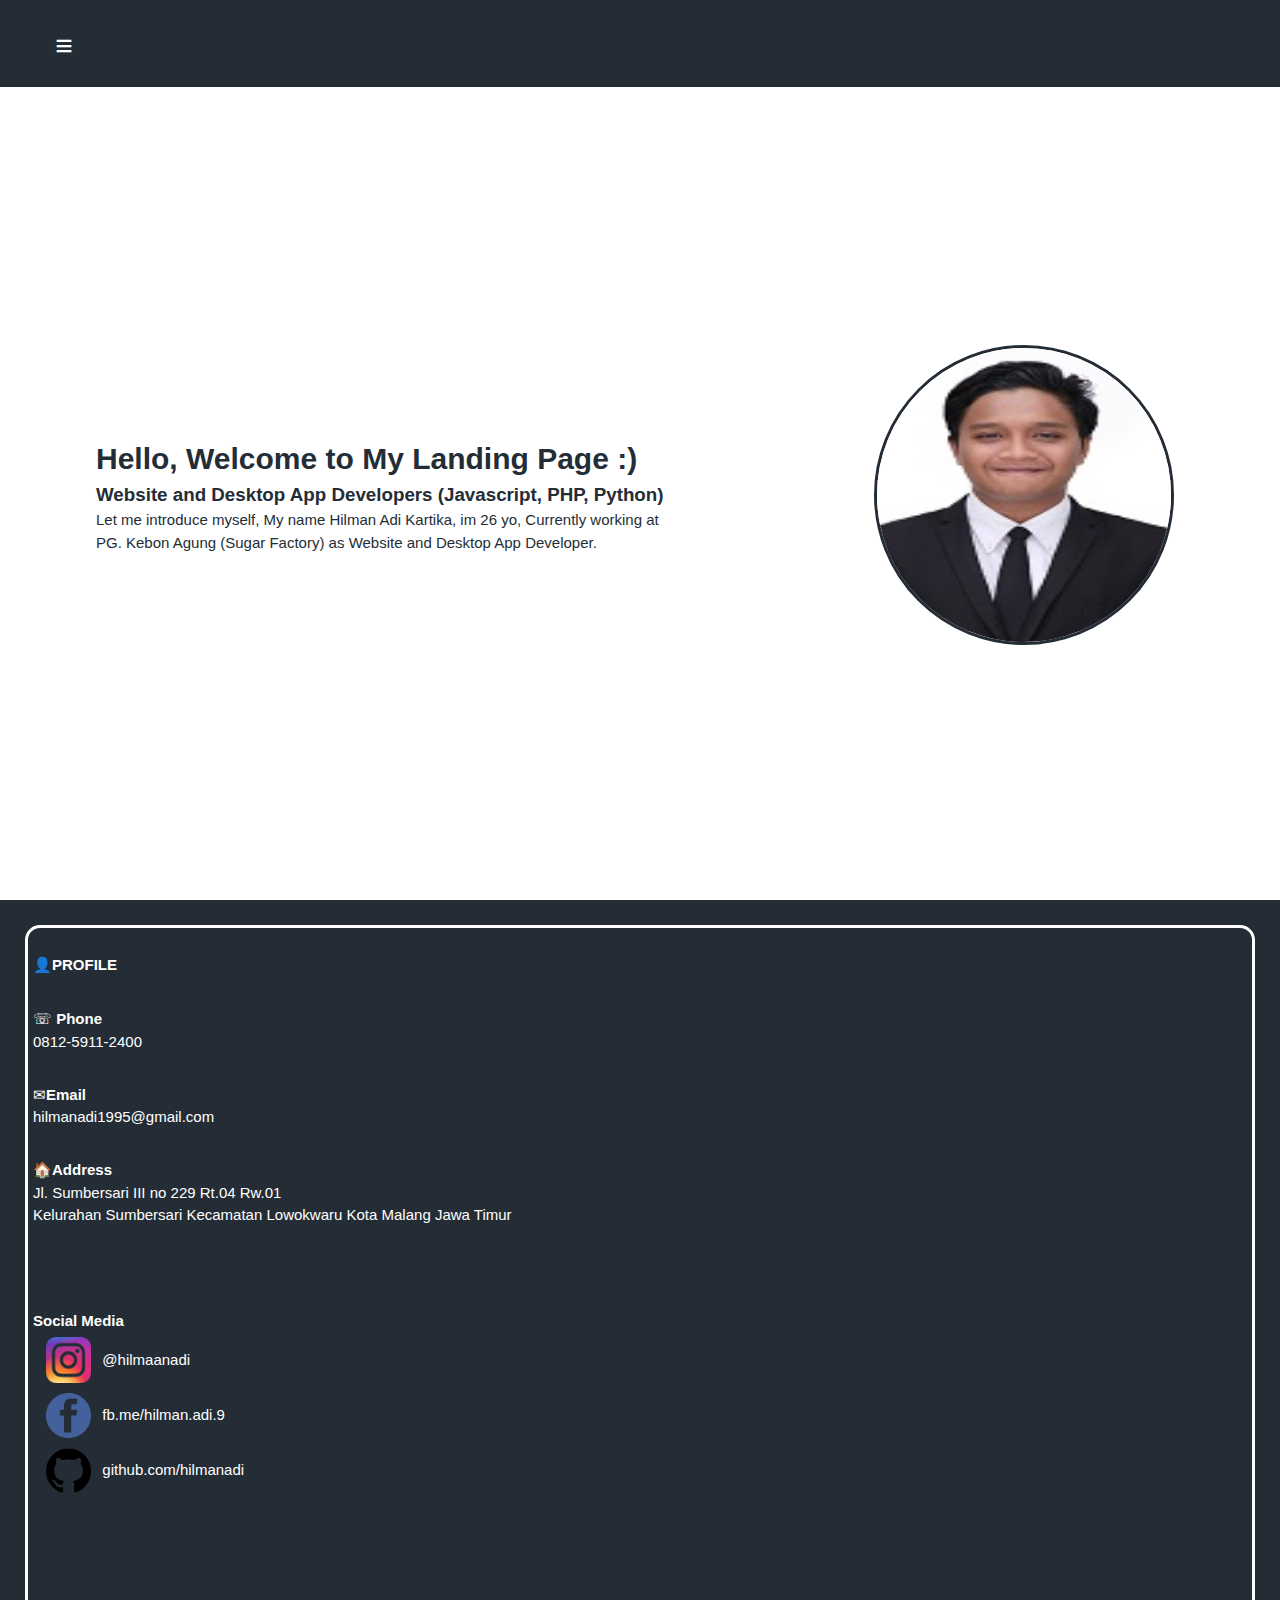
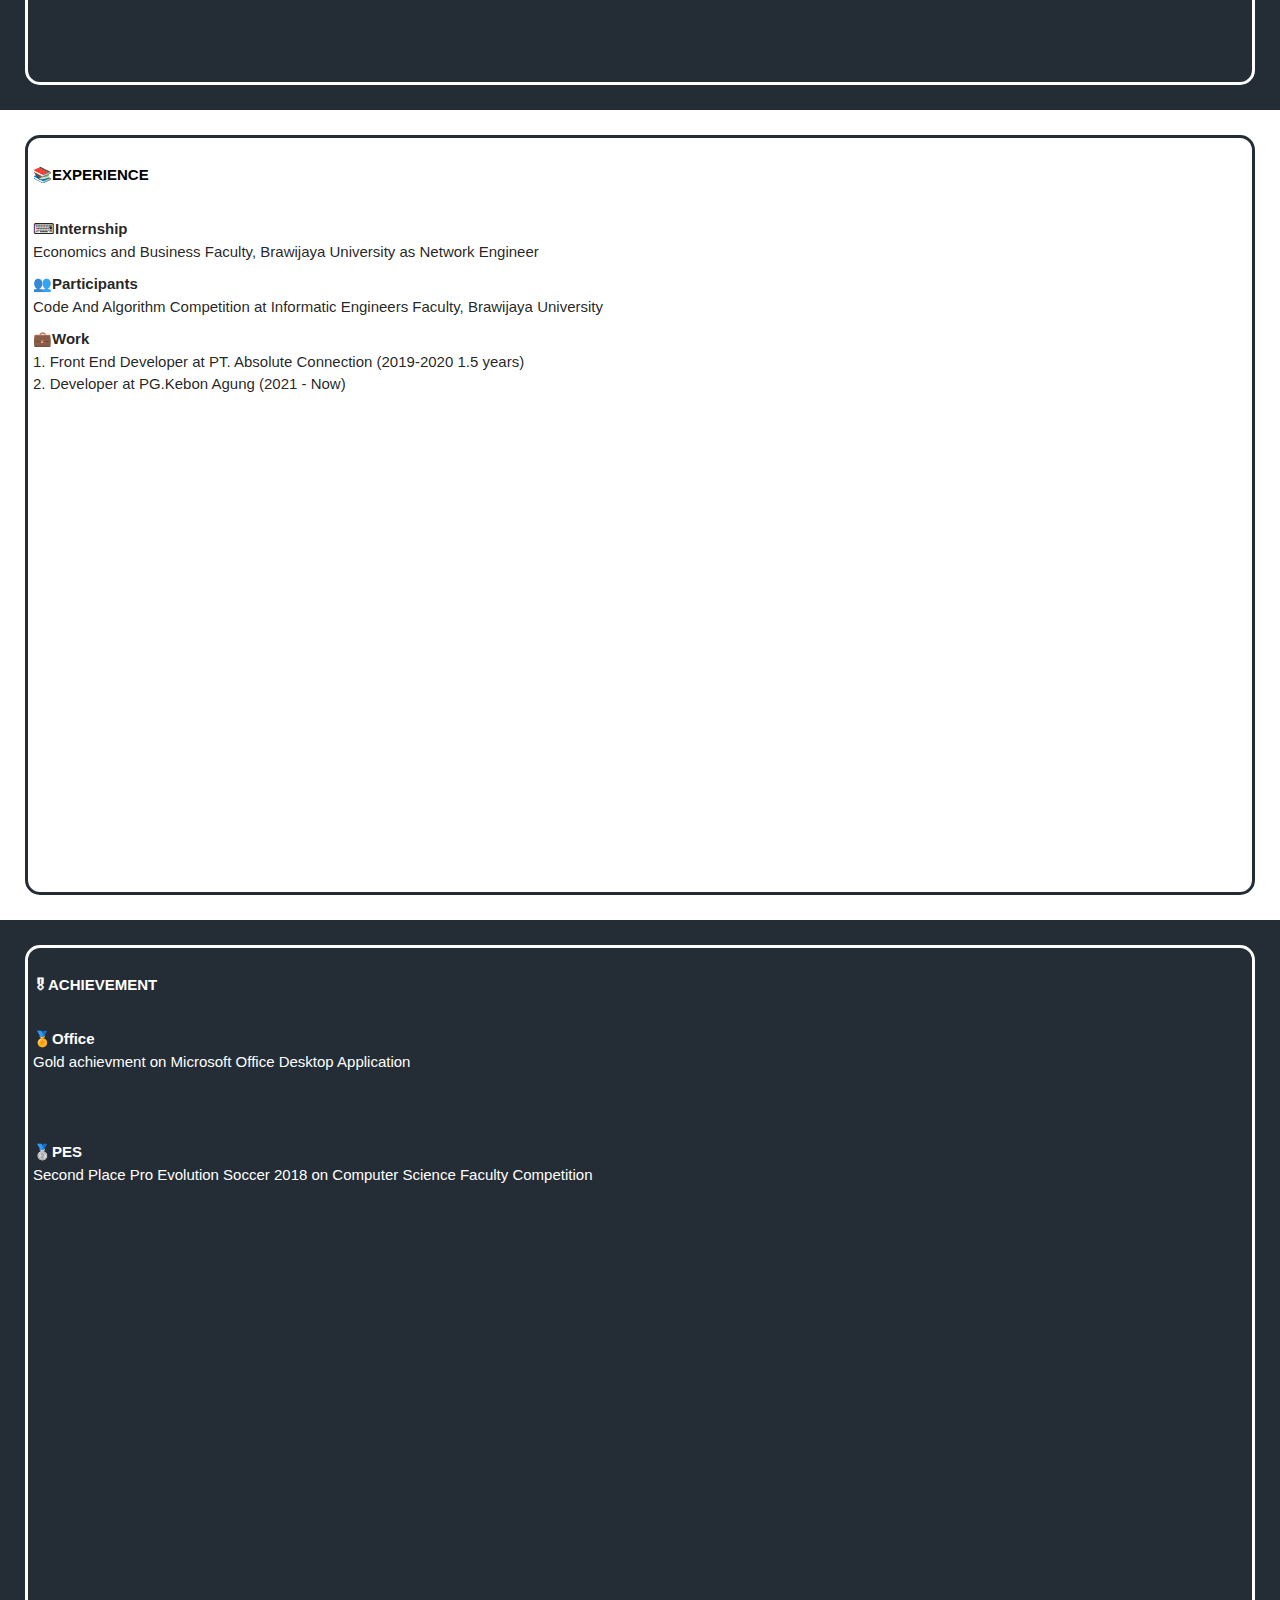
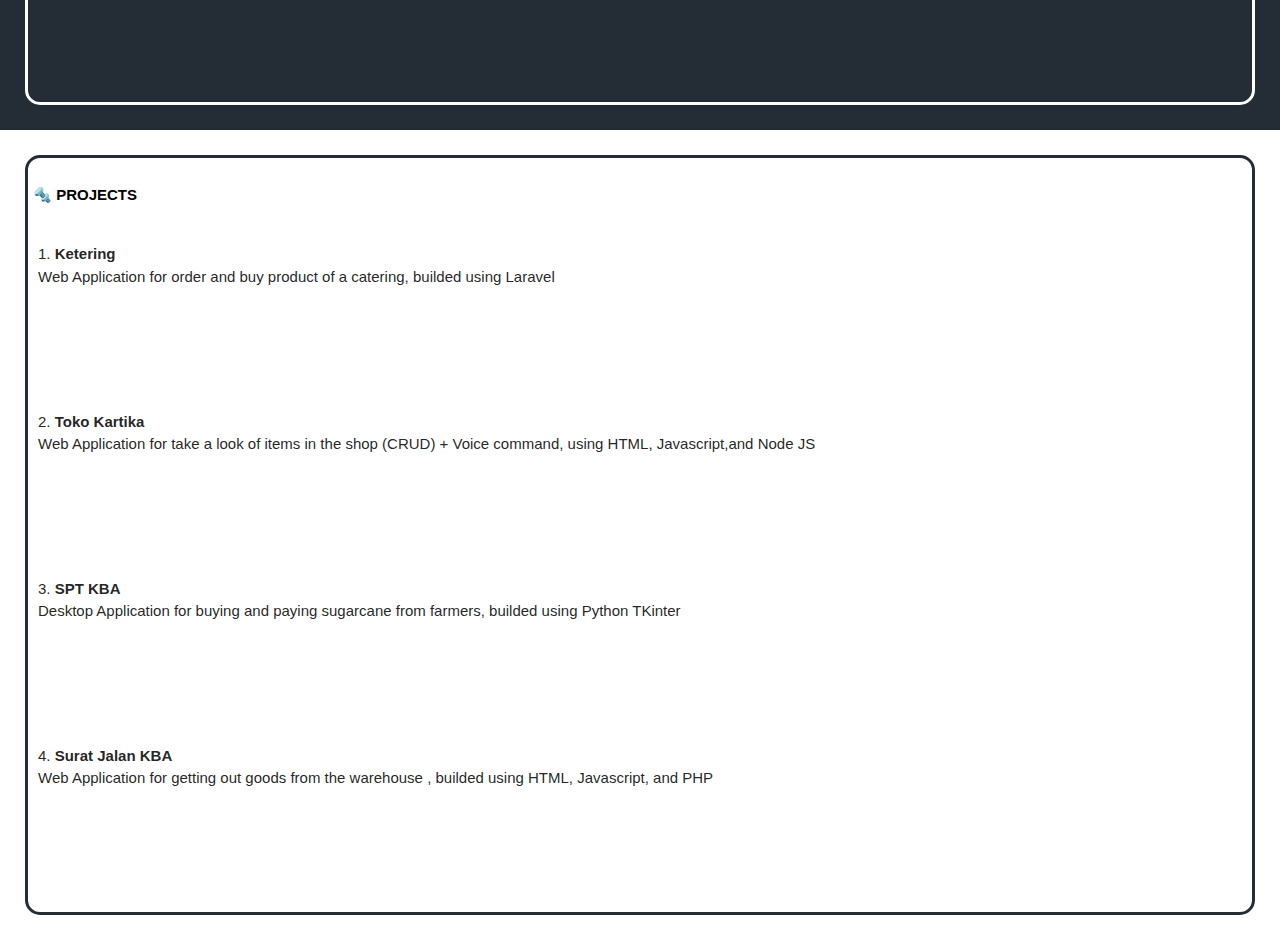
==== index.html @ 0cda44e4 "testing click" ====
<!DOCTYPE html>
<html>
<head>
    <meta name="viewport" content="width=device-width, initial-scale=1">
    <script src="https://cdnjs.cloudflare.com/ajax/libs/jquery/3.6.0/jquery.min.js" integrity="sha512-894YE6QWD5I59HgZOGReFYm4dnWc1Qt5NtvYSaNcOP+u1T9qYdvdihz0PPSiiqn/+/3e7Jo4EaG7TubfWGUrMQ==" crossorigin="anonymous"></script>
    <link rel="stylesheet" href="https://cdnjs.cloudflare.com/ajax/libs/materialize/1.0.0/css/materialize.min.css">
    <script src="https://cdnjs.cloudflare.com/ajax/libs/materialize/1.0.0/js/materialize.min.js"></script>
	<title>LANDING PAGE</title>
</head>
<style type="text/css">
	*{
		margin: 0;
		padding: 0;
		box-sizing: border-box;
	}
</style>
<script type="text/javascript">
	var check = () =>{
	  $('.sidenav').sidenav('open');
	}

	var back = () =>{
		$('.sidenav').sidenav('close');
	}

	var profile = () => {
		window.location.href = '#profile';
	}

	var exp = () => {
		window.location.href = '#experience';
	}

	var ach = () => {
		window.location.href = '#achievement';
	}

	var pro = () => {
		window.location.href = '#projects';
	}

  $(document).ready(function(){
	$('.sidenav').sidenav({
		draggable:true
	});

	$('#burgerbutton').click(function(){
		check();
	});
	window.location.href('#welcome');
  });
</script>
<body>
	<div style="width: 100%;height: 100%;position: absolute;">
		<div style="width: 10%;height: 10%;position: absolute;color: white;display: flex;align-items: center;justify-content: center;font-size: 200%;" id="burgerbutton">
			&equiv;
		</div>
		<div style="width: 100%;height: 10%;border-bottom:solid white;color: #c3073f;display: flex;align-items: center;justify-content: center;font-size: 200%;color: white;background: #242d36;">
			
		</div>

		<div style="width: 100%;height: 90%;" id='content'>
			<div style="width: 100%;height: 100%;" id='welcome'>
				<div style="width: 60%;height: 100%;float: left;display: grid;place-items:center;color:#242d36;">
					<div style="width: 75%;">
						<b style="font-size: 200%">Hello, Welcome to My Landing Page :)</b>
						<p><b style="font-size: 125%;">Website and Desktop App Developers (Javascript, PHP, Python)</b></p>
						<p>Let me introduce myself, My name Hilman Adi Kartika, im 26 yo, Currently working at PG. Kebon Agung (Sugar Factory) as Website and Desktop App Developer.</p>	
					</div>
				</div>
				<div style="width: 40%;height: 100%;float: left;display: flex;align-items: center;justify-content: center;padding:5px 5px;">
					<div style="height: 20rem;width: 20rem;display: flex;align-items: center;justify-content: center;">
								<img src="./image/p1.jpg" style="max-height:100%;width:100%;border-radius: 50%;border: solid #242d36;">
						</div>
				</div>
			</div>

			<div style="width: 100%;height: 100%;background:#242d36;color:white;padding: 25px;" id='profile'>
				<div style="width: 100%;height: 100%;border: solid;border-radius: 15px;">
					<div style="width: 100%;height: 10%;padding:0px 0px 0px 5px;font-weight: bold;color:white;display: flex;align-items:  center;">
						&#128100;PROFILE
					</div>
					<div style="width: 100%;height: 10%;padding: 5px;">
						<p>&#9743; <b>Phone</b></p>
						0812-5911-2400
					</div>
					<div style="width: 100%;height: 10%;padding: 5px;">
						<p>&#9993;<b>Email</b><p>
						hilmanadi1995@gmail.com
					</div>
					<div style="width: 100%;height: 20%;padding: 5px;">
						<p>&#127968;<b>Address</b><p>
						<p>Jl. Sumbersari III no 229 Rt.04 Rw.01</p>
						Kelurahan Sumbersari Kecamatan Lowokwaru Kota Malang Jawa Timur
					</div>
					<div style="width: 100%;height: 50%;padding: 5px;">
						<p><b>Social Media</b><p>
						<div style="width: 100%;height:15%;padding: 5px;">
							<div style="width: 5%;height: 100%;float: left;display: flex;align-items: center;justify-content: center;">
								<img src="./image/ig.png" style="max-width: 100%;max-height: 100%;">
							</div>
							<div style="width: 10%;height: 100%;float: left;display: flex;align-items: center;">
								&nbsp;@hilmaanadi
							</div>
						</div>
						<div style="width: 100%;height:15%;padding: 5px;">
							<div style="width: 5%;height: 100%;float: left;display: flex;align-items: center;justify-content: center;">
								<img src="./image/fb.png" style="max-width: 100%;max-height: 100%;">
							</div>
							<div style="width: 10%;height: 100%;float: left;display: flex;align-items: center;">
								&nbsp;fb.me/hilman.adi.9
							</div>
						</div>
						<div style="width: 100%;height:15%;padding: 5px;">
							<div style="width: 5%;height: 100%;float: left;display: flex;align-items: center;justify-content: center;">
								<img src="./image/github.png" style="max-width: 100%;max-height: 100%;">
							</div>
							<div style="width: 10%;height: 100%;float: left;display: flex;align-items: center;">
								&nbsp;github.com/hilmanadi
							</div>
						</div>
					</div>
				</div>
			</div>

			<div style="width: 100%;height: 100%;padding: 25px;" id='experience'>
				<div style="width: 100%;height: 100%;border: solid #242d36;border-radius: 15px;">
					<div style="width: 100%;height: 10%;padding:0px 0px 0px 5px;font-weight: bold;color:black;display: flex;align-items:  center;">
						&#128218;EXPERIENCE
					</div>
					<div style="width: 100%;height: 15;padding:5px;">
						<p>&#9000;<b>Internship</b></p>
						<p>Economics and Business Faculty, Brawijaya University as Network Engineer</p>
					</div>
					<div style="width: 100%;height: 15;padding: 5px;">
						<p>&#128101;<b>Participants</b><p>
						<p>Code And Algorithm Competition at Informatic Engineers Faculty, Brawijaya University</p>
					</div>
					<div style="width: 100%;height: 25%;padding: 5px;">
						<p>&#128188;<b>Work</b></p>
						<p>1. Front End Developer at PT. Absolute Connection (2019-2020 1.5 years)</p>
						<p>2. Developer at PG.Kebon Agung (2021 - Now)</p>
					</div>
				</div>
			</div>

			<div style="width: 100%;height: 100%;padding: 25px;background: #242d36;color: white;" id='achievement'>
				<div style="width: 100%;height: 100%;border: solid;border-radius: 15px;">
					<div style="width: 100%;height: 10%;padding:0px 0px 0px 5px;font-weight: bold;color:white;display: flex;align-items:  center;">
						&#127894;ACHIEVEMENT
					</div>
					<div style="width: 100%;height: 15%;padding: 5px;">
						<p>&#127941;<b>Office</b></p>
						<p>Gold achievment on Microsoft Office Desktop Application</p>
					</div>
					<div style="width: 100%;height: 15%;padding: 5px;">
						<p>&#129352;<b>PES</b></p>
						<p>Second Place Pro Evolution Soccer 2018 on Computer Science Faculty Competition</p>
					</div>
				</div>
			</div>

			<div style="width: 100%;height: 100%;padding: 25px;background: white;" id='projects'>
				<div style="width: 100%;height: 100%;border:solid #242d36;border-radius: 15px;">
					<div style="width: 100%;height: 10%;padding:0px 0px 0px 5px;font-weight: bold;color:white;display: flex;align-items:  center;color:black;">
						&#128297; PROJECTS
					</div>
					<div style="width: 100%;height: 90%;padding: 5px;overflow-y: auto;">
						<div style="width: 100%;height: 25%;padding: 5px;">
							<p>1. <b>Ketering</b></p>
							<p>Web Application for order and buy product of a catering, builded using Laravel </p>
						</div>
						<div style="width: 100%;height: 25%;padding: 5px;">
							<p>2. <b>Toko Kartika</b></p>
							<p>Web Application for take a look of items in the shop (CRUD) + Voice command, using HTML, Javascript,and Node JS</p>
						</div>
						<div style="width: 100%;height: 25%;padding: 5px;">
							<p>3. <b>SPT KBA</b></p>
							<p>Desktop Application for buying and paying sugarcane from farmers, builded using Python TKinter</p>
						</div>
						<div style="width: 100%;height: 25%;padding: 5px;">
							<p>4. <b>Surat Jalan KBA</b></p>
							<p>Web Application for getting out goods from the warehouse , builded using HTML, Javascript, and PHP</p>
						</div>
						<div style="width: 100%;height: 25%;padding: 5px;">
							<p>5. <b>LAF</b></p>
							<p>Mobile Application for afiliation, builded using HTML,  Javascript and convert to mobile app using Apache Cordova</p>
						</div>
					</div>
				</div>
			</div>
		</div>

		<ul id="slide-out" class="sidenav" style="background: #242d36;;">
	    	<li><a onclick="back()" style="color: white;bottom: 0;">Back</a></li>
		    <li><a onclick="profile()" style="color: white;">&#128100; Profile</a></li>
		    <li><a onclick="exp()" style="color: white;">&#128218; Experience</a></li>
		    <li><a onclick="ach()" style="color: white;">&#127894; Achievement</a></li>
		    <li><a onclick="ach()" style="color: white;">&#128297; Projects</a></li>
		</ul>
		
	</div>
</body>
</html>
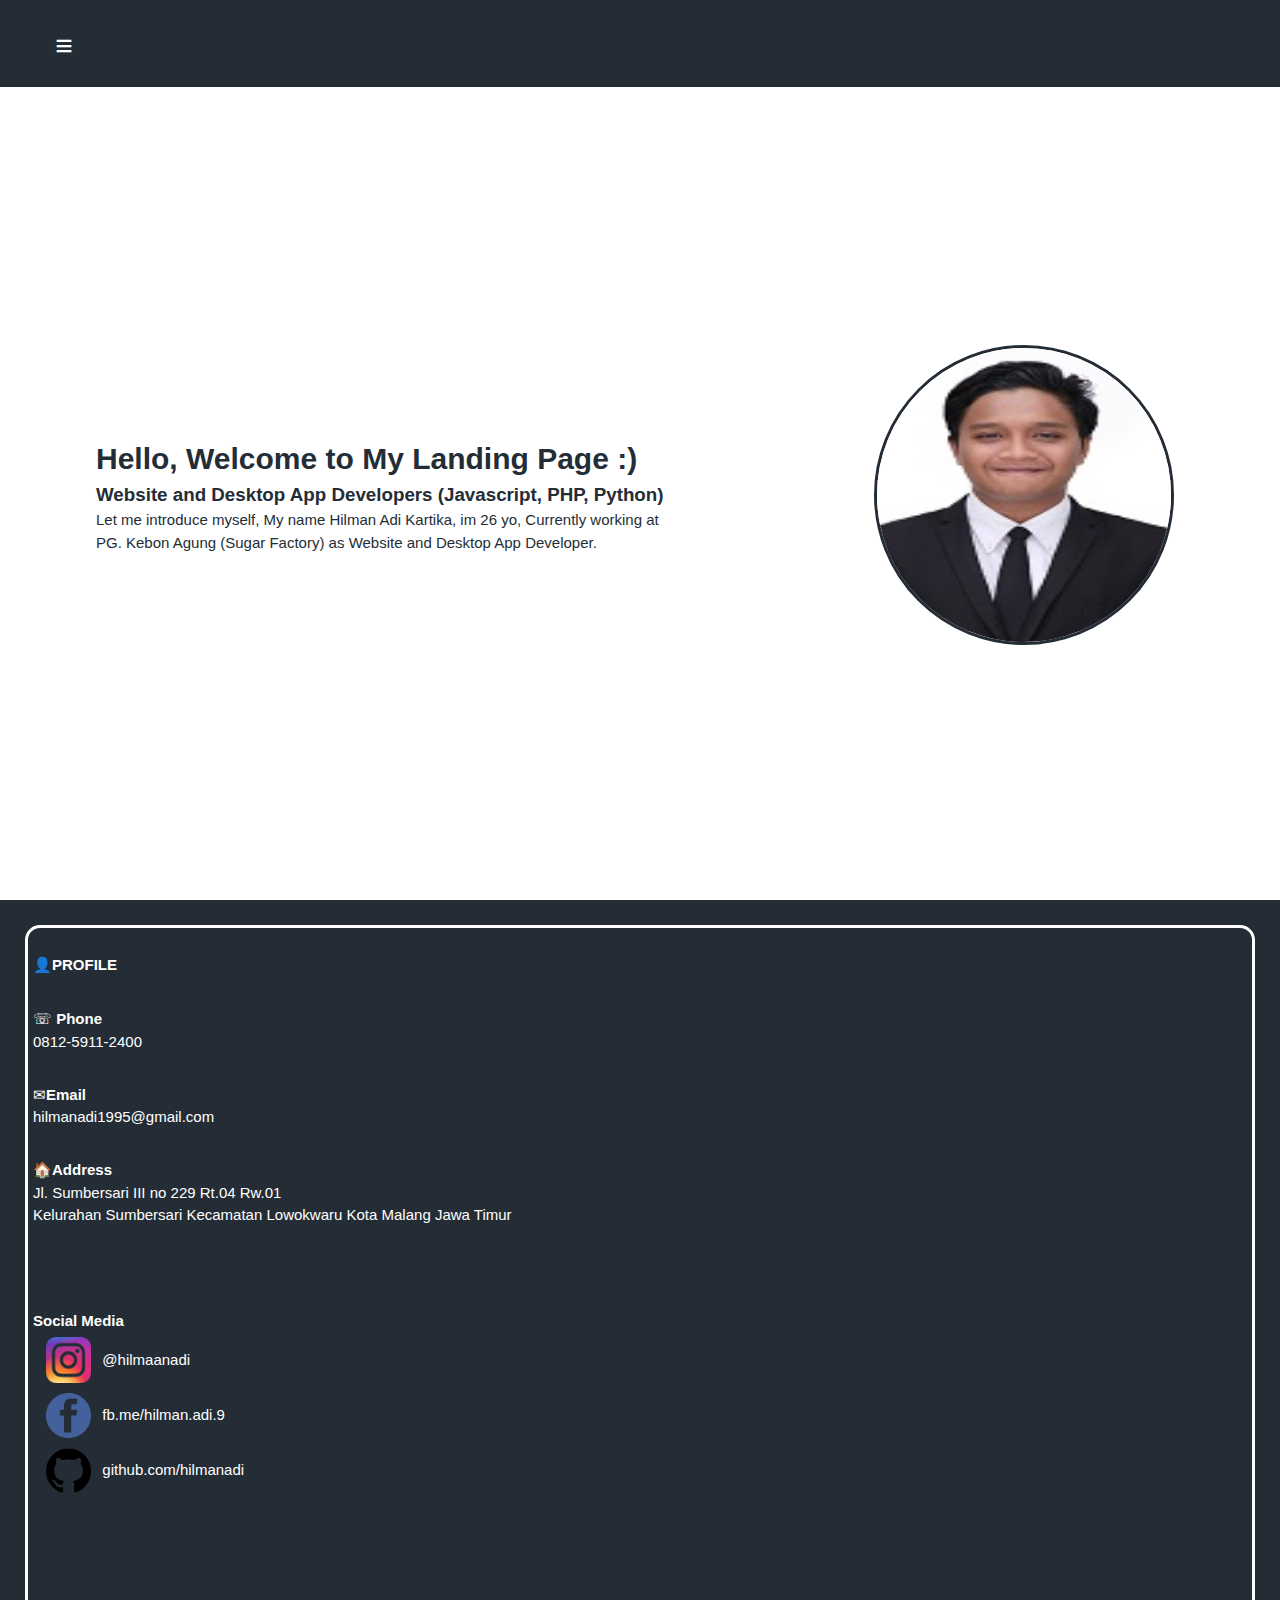
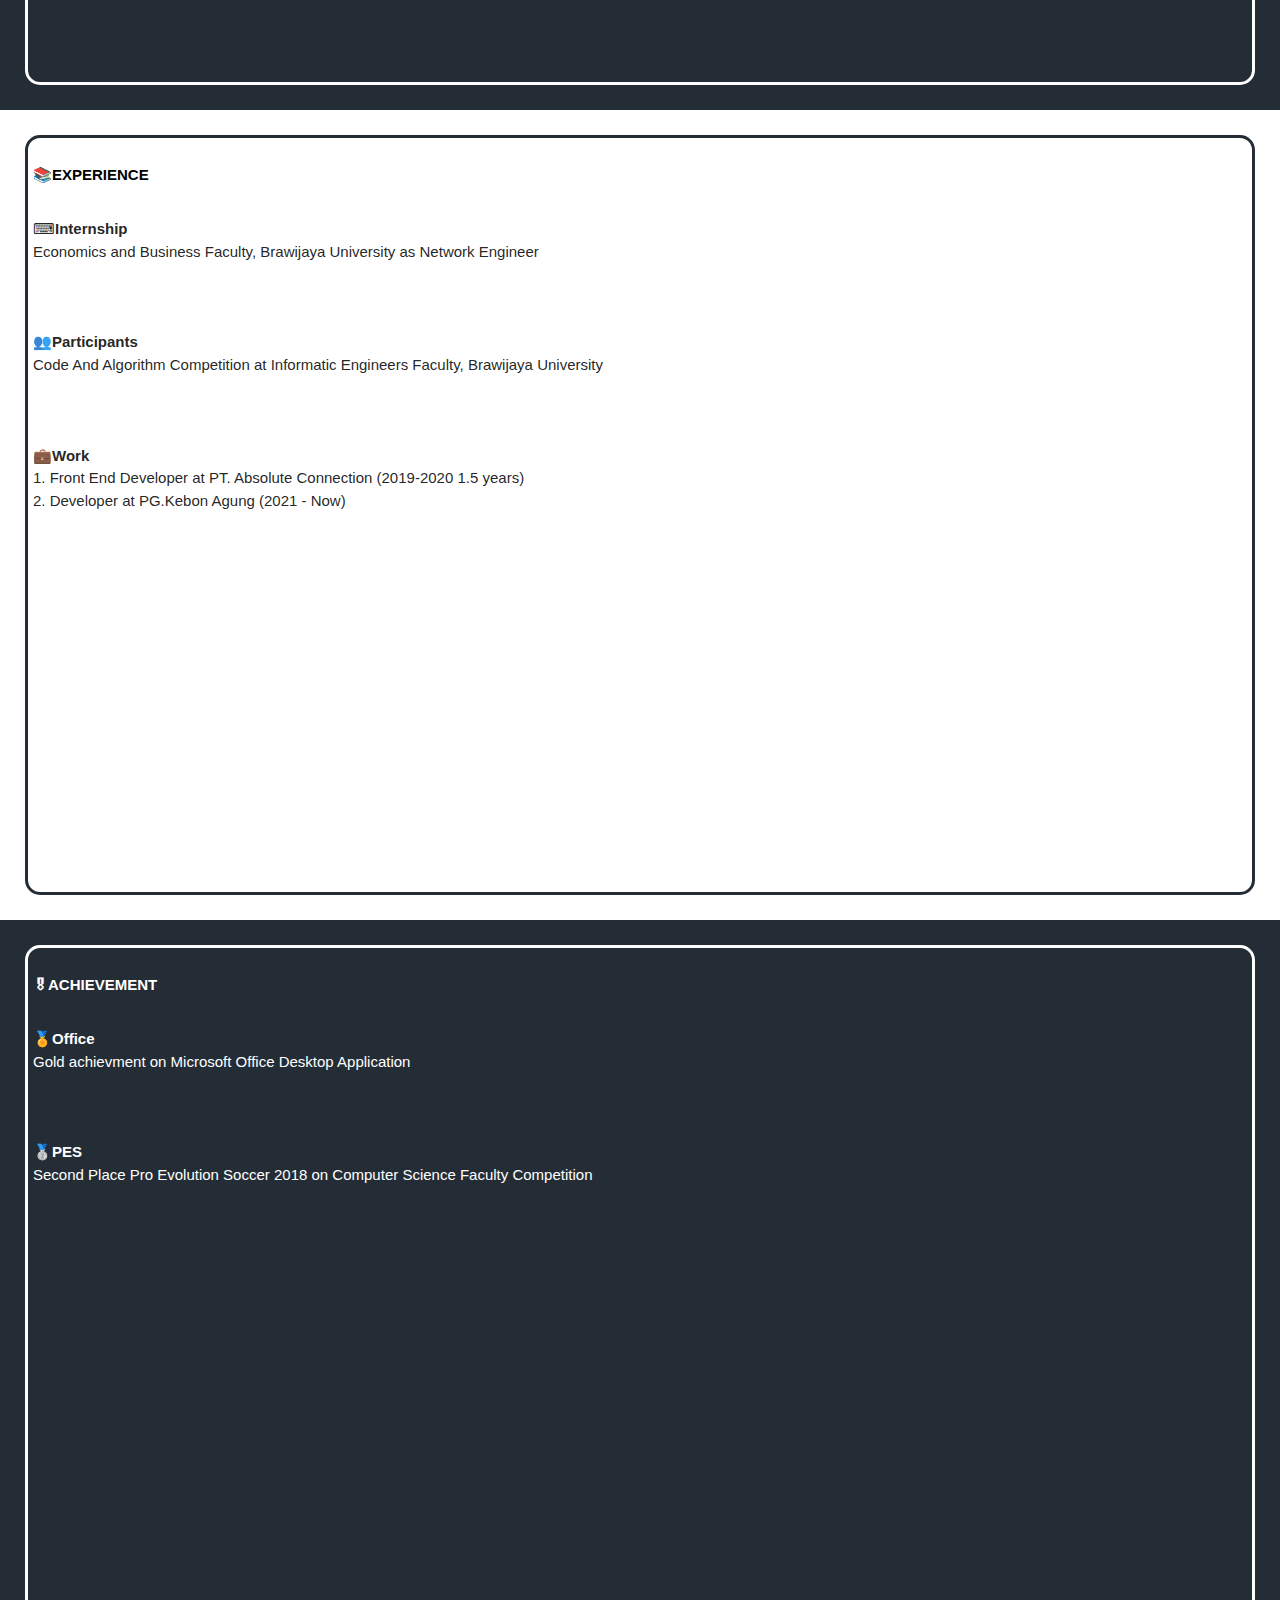
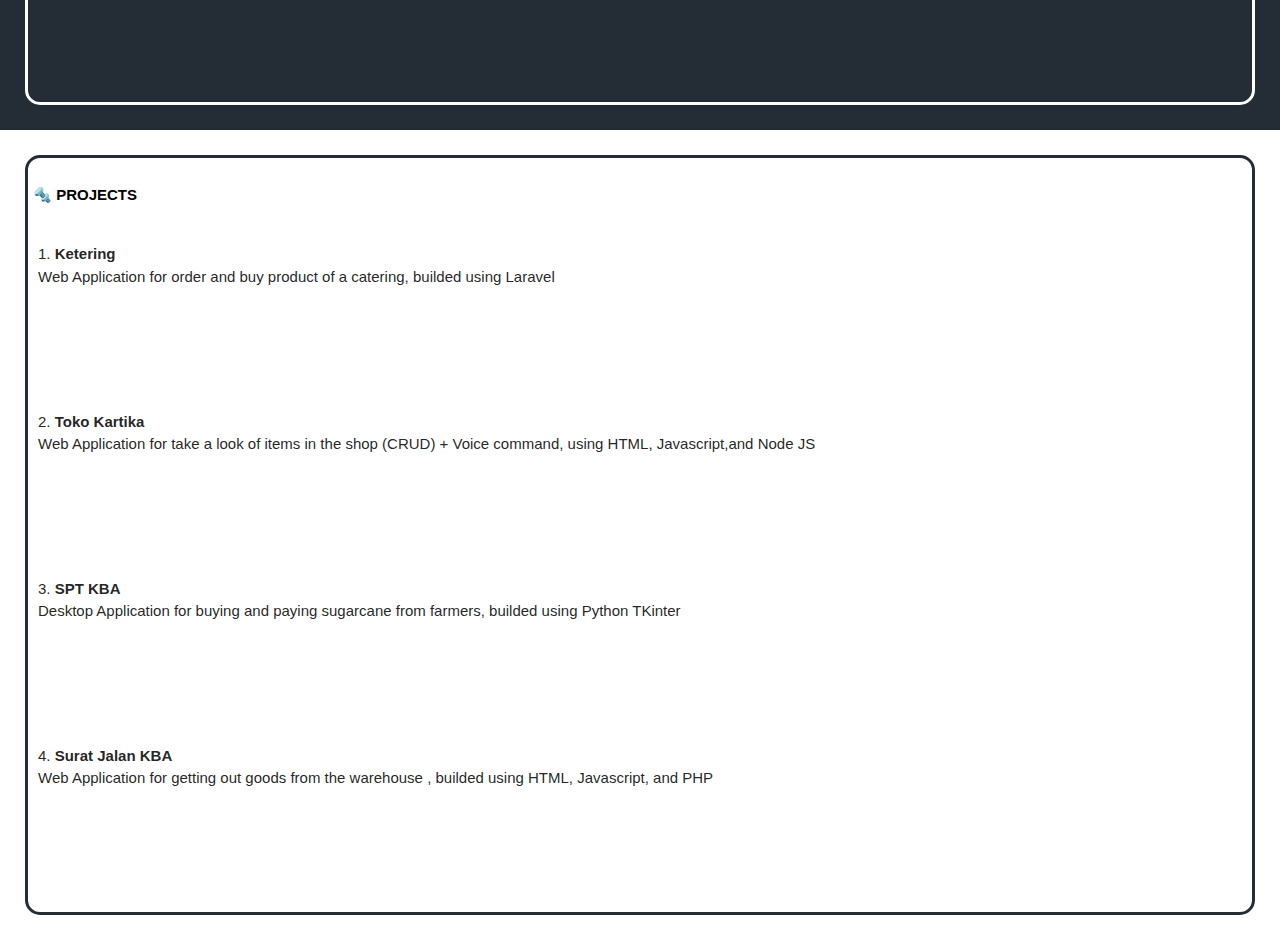
==== commit 87f7a91b: "update js dan css to file" ====
--- a/index.html
+++ b/index.html
@@ -5,117 +5,76 @@
     <script src="https://cdnjs.cloudflare.com/ajax/libs/jquery/3.6.0/jquery.min.js" integrity="sha512-894YE6QWD5I59HgZOGReFYm4dnWc1Qt5NtvYSaNcOP+u1T9qYdvdihz0PPSiiqn/+/3e7Jo4EaG7TubfWGUrMQ==" crossorigin="anonymous"></script>
     <link rel="stylesheet" href="https://cdnjs.cloudflare.com/ajax/libs/materialize/1.0.0/css/materialize.min.css">
     <script src="https://cdnjs.cloudflare.com/ajax/libs/materialize/1.0.0/js/materialize.min.js"></script>
+    <link rel="stylesheet" type="text/css" href="./css/index.css">
+    <script type="text/javascript" src="./js/index.js"></script>
 	<title>LANDING PAGE</title>
 </head>
-<style type="text/css">
-	*{
-		margin: 0;
-		padding: 0;
-		box-sizing: border-box;
-	}
-</style>
-<script type="text/javascript">
-	var check = () =>{
-	  $('.sidenav').sidenav('open');
-	}
-
-	var back = () =>{
-		$('.sidenav').sidenav('close');
-	}
-
-	var profile = () => {
-		window.location.href = '#profile';
-	}
-
-	var exp = () => {
-		window.location.href = '#experience';
-	}
-
-	var ach = () => {
-		window.location.href = '#achievement';
-	}
-
-	var pro = () => {
-		window.location.href = '#projects';
-	}
-
-  $(document).ready(function(){
-	$('.sidenav').sidenav({
-		draggable:true
-	});
-
-	$('#burgerbutton').click(function(){
-		check();
-	});
-	window.location.href('#welcome');
-  });
-</script>
 <body>
-	<div style="width: 100%;height: 100%;position: absolute;">
-		<div style="width: 10%;height: 10%;position: absolute;color: white;display: flex;align-items: center;justify-content: center;font-size: 200%;" id="burgerbutton">
+	<div  id="wb">
+		<div id="burgerbutton">
 			&equiv;
 		</div>
-		<div style="width: 100%;height: 10%;border-bottom:solid white;color: #c3073f;display: flex;align-items: center;justify-content: center;font-size: 200%;color: white;background: #242d36;">
-			
+		<div id="baratas">
+
 		</div>
 
-		<div style="width: 100%;height: 90%;" id='content'>
-			<div style="width: 100%;height: 100%;" id='welcome'>
-				<div style="width: 60%;height: 100%;float: left;display: grid;place-items:center;color:#242d36;">
-					<div style="width: 75%;">
-						<b style="font-size: 200%">Hello, Welcome to My Landing Page :)</b>
-						<p><b style="font-size: 125%;">Website and Desktop App Developers (Javascript, PHP, Python)</b></p>
+		<div id='content'>
+			<div id='welcome'>
+				<div id="kiri">
+					<div id="cnt">
+						<b id="cnt200">Hello, Welcome to My Landing Page :)</b>
+						<p><b id="cnt125">Website and Desktop App Developers (Javascript, PHP, Python)</b></p>
 						<p>Let me introduce myself, My name Hilman Adi Kartika, im 26 yo, Currently working at PG. Kebon Agung (Sugar Factory) as Website and Desktop App Developer.</p>	
 					</div>
 				</div>
-				<div style="width: 40%;height: 100%;float: left;display: flex;align-items: center;justify-content: center;padding:5px 5px;">
-					<div style="height: 20rem;width: 20rem;display: flex;align-items: center;justify-content: center;">
-								<img src="./image/p1.jpg" style="max-height:100%;width:100%;border-radius: 50%;border: solid #242d36;">
+				<div id="kanan">
+					<div id="circle">
+								<img src="./image/p1.jpg" id="imgc">
 						</div>
 				</div>
 			</div>
 
-			<div style="width: 100%;height: 100%;background:#242d36;color:white;padding: 25px;" id='profile'>
-				<div style="width: 100%;height: 100%;border: solid;border-radius: 15px;">
-					<div style="width: 100%;height: 10%;padding:0px 0px 0px 5px;font-weight: bold;color:white;display: flex;align-items:  center;">
+			<div id='profile'>
+				<div id="w-profile">
+					<div id="header-ap">
 						&#128100;PROFILE
 					</div>
-					<div style="width: 100%;height: 10%;padding: 5px;">
+					<div id="p-ds">
 						<p>&#9743; <b>Phone</b></p>
 						0812-5911-2400
 					</div>
-					<div style="width: 100%;height: 10%;padding: 5px;">
+					<div id="p-ds">
 						<p>&#9993;<b>Email</b><p>
 						hilmanadi1995@gmail.com
 					</div>
-					<div style="width: 100%;height: 20%;padding: 5px;">
+					<div id="p-dl">
 						<p>&#127968;<b>Address</b><p>
 						<p>Jl. Sumbersari III no 229 Rt.04 Rw.01</p>
 						Kelurahan Sumbersari Kecamatan Lowokwaru Kota Malang Jawa Timur
 					</div>
-					<div style="width: 100%;height: 50%;padding: 5px;">
+					<div id="p-sm">
 						<p><b>Social Media</b><p>
-						<div style="width: 100%;height:15%;padding: 5px;">
-							<div style="width: 5%;height: 100%;float: left;display: flex;align-items: center;justify-content: center;">
-								<img src="./image/ig.png" style="max-width: 100%;max-height: 100%;">
+						<div id="p-sm-c">
+							<div id="p-sm-c-s">
+								<img src="./image/ig.png" style="">
 							</div>
-							<div style="width: 10%;height: 100%;float: left;display: flex;align-items: center;">
+							<div id="p-sm-c-d">
 								&nbsp;@hilmaanadi
 							</div>
 						</div>
-						<div style="width: 100%;height:15%;padding: 5px;">
-							<div style="width: 5%;height: 100%;float: left;display: flex;align-items: center;justify-content: center;">
-								<img src="./image/fb.png" style="max-width: 100%;max-height: 100%;">
+						<div id="p-sm-c">
+							<div id="p-sm-c-s">
+								<img src="./image/fb.png" style="">
 							</div>
-							<div style="width: 10%;height: 100%;float: left;display: flex;align-items: center;">
+							<div id="p-sm-c-d">
 								&nbsp;fb.me/hilman.adi.9
 							</div>
 						</div>
-						<div style="width: 100%;height:15%;padding: 5px;">
-							<div style="width: 5%;height: 100%;float: left;display: flex;align-items: center;justify-content: center;">
-								<img src="./image/github.png" style="max-width: 100%;max-height: 100%;">
+						<div id="p-sm-c">
+							<div id="p-sm-c-s">
+								<img src="./image/github.png" style="">
 							</div>
-							<div style="width: 10%;height: 100%;float: left;display: flex;align-items: center;">
+							<div id="p-sm-c-d">
 								&nbsp;github.com/hilmanadi
 							</div>
 						</div>
@@ -123,20 +82,20 @@
 				</div>
 			</div>
 
-			<div style="width: 100%;height: 100%;padding: 25px;" id='experience'>
-				<div style="width: 100%;height: 100%;border: solid #242d36;border-radius: 15px;">
-					<div style="width: 100%;height: 10%;padding:0px 0px 0px 5px;font-weight: bold;color:black;display: flex;align-items:  center;">
+			<div id='experience'>
+				<div id="w-experience">
+					<div id="header-ep">
 						&#128218;EXPERIENCE
 					</div>
-					<div style="width: 100%;height: 15;padding:5px;">
+					<div id="h-ep-s">
 						<p>&#9000;<b>Internship</b></p>
 						<p>Economics and Business Faculty, Brawijaya University as Network Engineer</p>
 					</div>
-					<div style="width: 100%;height: 15;padding: 5px;">
+					<div id="h-ep-s">
 						<p>&#128101;<b>Participants</b><p>
 						<p>Code And Algorithm Competition at Informatic Engineers Faculty, Brawijaya University</p>
 					</div>
-					<div style="width: 100%;height: 25%;padding: 5px;">
+					<div id="h-ep-l">
 						<p>&#128188;<b>Work</b></p>
 						<p>1. Front End Developer at PT. Absolute Connection (2019-2020 1.5 years)</p>
 						<p>2. Developer at PG.Kebon Agung (2021 - Now)</p>
@@ -144,45 +103,45 @@
 				</div>
 			</div>
 
-			<div style="width: 100%;height: 100%;padding: 25px;background: #242d36;color: white;" id='achievement'>
-				<div style="width: 100%;height: 100%;border: solid;border-radius: 15px;">
-					<div style="width: 100%;height: 10%;padding:0px 0px 0px 5px;font-weight: bold;color:white;display: flex;align-items:  center;">
+			<div id='achievement'>
+				<div id="w-achievement">
+					<div id="header-ap">
 						&#127894;ACHIEVEMENT
 					</div>
-					<div style="width: 100%;height: 15%;padding: 5px;">
+					<div id="h-ap-s">
 						<p>&#127941;<b>Office</b></p>
 						<p>Gold achievment on Microsoft Office Desktop Application</p>
 					</div>
-					<div style="width: 100%;height: 15%;padding: 5px;">
+					<div id="h-ap-s">
 						<p>&#129352;<b>PES</b></p>
 						<p>Second Place Pro Evolution Soccer 2018 on Computer Science Faculty Competition</p>
 					</div>
 				</div>
 			</div>
 
-			<div style="width: 100%;height: 100%;padding: 25px;background: white;" id='projects'>
-				<div style="width: 100%;height: 100%;border:solid #242d36;border-radius: 15px;">
-					<div style="width: 100%;height: 10%;padding:0px 0px 0px 5px;font-weight: bold;color:white;display: flex;align-items:  center;color:black;">
+			<div id='projects'>
+				<div id="w-projects">
+					<div id="header-ep">
 						&#128297; PROJECTS
 					</div>
-					<div style="width: 100%;height: 90%;padding: 5px;overflow-y: auto;">
-						<div style="width: 100%;height: 25%;padding: 5px;">
+					<div id="b-ep">
+						<div id="b-ep-s">
 							<p>1. <b>Ketering</b></p>
 							<p>Web Application for order and buy product of a catering, builded using Laravel </p>
 						</div>
-						<div style="width: 100%;height: 25%;padding: 5px;">
+						<div id="b-ep-s">
 							<p>2. <b>Toko Kartika</b></p>
 							<p>Web Application for take a look of items in the shop (CRUD) + Voice command, using HTML, Javascript,and Node JS</p>
 						</div>
-						<div style="width: 100%;height: 25%;padding: 5px;">
+						<div id="b-ep-s">
 							<p>3. <b>SPT KBA</b></p>
 							<p>Desktop Application for buying and paying sugarcane from farmers, builded using Python TKinter</p>
 						</div>
-						<div style="width: 100%;height: 25%;padding: 5px;">
+						<div id="b-ep-s">
 							<p>4. <b>Surat Jalan KBA</b></p>
 							<p>Web Application for getting out goods from the warehouse , builded using HTML, Javascript, and PHP</p>
 						</div>
-						<div style="width: 100%;height: 25%;padding: 5px;">
+						<div id="b-ep-s">
 							<p>5. <b>LAF</b></p>
 							<p>Mobile Application for afiliation, builded using HTML,  Javascript and convert to mobile app using Apache Cordova</p>
 						</div>
@@ -191,14 +150,13 @@
 			</div>
 		</div>
 
-		<ul id="slide-out" class="sidenav" style="background: #242d36;;">
-	    	<li><a onclick="back()" style="color: white;bottom: 0;">Back</a></li>
-		    <li><a onclick="profile()" style="color: white;">&#128100; Profile</a></li>
-		    <li><a onclick="exp()" style="color: white;">&#128218; Experience</a></li>
-		    <li><a onclick="ach()" style="color: white;">&#127894; Achievement</a></li>
-		    <li><a onclick="ach()" style="color: white;">&#128297; Projects</a></li>
+		<ul id="slide-out" class="sidenav" style="">
+	    	<li><a id="so-back">Back</a></li>
+		    <li><a id="so-prof">&#128100; Profile</a></li>
+		    <li><a id="so-exp" >&#128218; Experience</a></li>
+		    <li><a id="so-ach" >&#127894; Achievement</a></li>
+		    <li><a id="so-pro" >&#128297; Projects</a></li>
 		</ul>
-		
 	</div>
 </body>
 </html>--- a/css/index.css
+++ b/css/index.css
@@ -0,0 +1,102 @@
+*{
+	margin: 0;padding: 0;box-sizing: border-box;
+}
+#wb{
+	width: 100%;height: 100%;position: absolute;
+}
+#burgerbutton {
+	width: 10%;height: 10%;position: absolute;color: white;display: flex;align-items: center;justify-content: center;font-size: 200%;
+}
+#baratas{
+	width: 100%;height: 10%;border-bottom:solid white;color: #c3073f;display: flex;align-items: center;justify-content: center;font-size: 200%;color: white;background: #242d36;
+}
+#content{
+	width: 100%;height: 90%;
+}
+#welcome{
+	width: 100%;height: 100%;
+}
+#welcome #kiri{
+	width: 60%;height: 100%;float: left;display: grid;place-items:center;color:#242d36;
+}
+#welcome #kanan{
+	width: 40%;height: 100%;float: left;display: flex;align-items: center;justify-content: center;padding:5px 5px;
+}
+#welcome #kanan #circle{
+	height: 20rem;width: 20rem;display: flex;align-items: center;justify-content: center;
+}
+#welcome #kanan #circle #imgc{
+	max-height:100%;width:100%;border-radius: 50%;border: solid #242d36;
+}
+#so-back{
+	color: white;bottom: 0;
+}
+#so-prof,#so-exp,#so-ach,#so-pro{
+	color: white;
+}
+#welcome #kiri #cnt{
+	width: 75%;
+}
+#welcome #kiri #cnt200{
+	font-size: 200%
+}
+#welcome #kiri #cnt125{
+	font-size: 125%;
+}
+#profile,#achievement{
+	width: 100%;height: 100%;background:#242d36;color:white;padding: 25px;
+}
+#experience,#projects{
+	width: 100%;height: 100%;padding: 25px;background: white;
+}
+#w-profile,#w-achievement{
+	width: 100%;height: 100%;border: solid;border-radius: 15px;
+}
+#w-experience,#w-projects{
+	width: 100%;height: 100%;border: solid #242d36;border-radius: 15px;
+}
+#header-ap{
+	width: 100%;height: 10%;padding:0px 0px 0px 5px;font-weight: bold;color:white;display: flex;align-items:  center;
+}
+#header-ep{
+	width: 100%;height: 10%;padding:0px 0px 0px 5px;font-weight: bold;color:black;display: flex;align-items:  center;
+}
+#p-ds{
+	width: 100%;height: 10%;padding: 5px;
+}
+#p-dl{
+	width: 100%;height: 20%;padding: 5px;
+}
+#p-sm{
+	width: 100%;height: 50%;padding: 5px;
+}
+#p-sm-c{
+	width: 100%;height:15%;padding: 5px;
+}
+#p-sm-c-s{
+	width: 5%;height: 100%;float: left;display: flex;align-items: center;justify-content: center;
+}
+#p-sm-c-s img{
+	max-width: 100%;max-height: 100%;
+}
+#p-sm-c-d{
+	width: 10%;height: 100%;float: left;display: flex;align-items: center;
+}
+#h-ep-s{
+	width: 100%;height: 15%;padding:5px;
+}
+#h-ep-l{
+	width: 100%;height: 25%;padding: 5px;
+}
+#h-ap-s{
+	width: 100%;height: 15%;padding: 5px;
+}
+#b-ep{
+	width: 100%;height: 90%;padding: 5px;overflow-y: auto;
+}
+#b-ep-s{
+	width: 100%;height: 25%;padding: 5px;
+}
+#slide-out{
+	background: #242d36;
+}
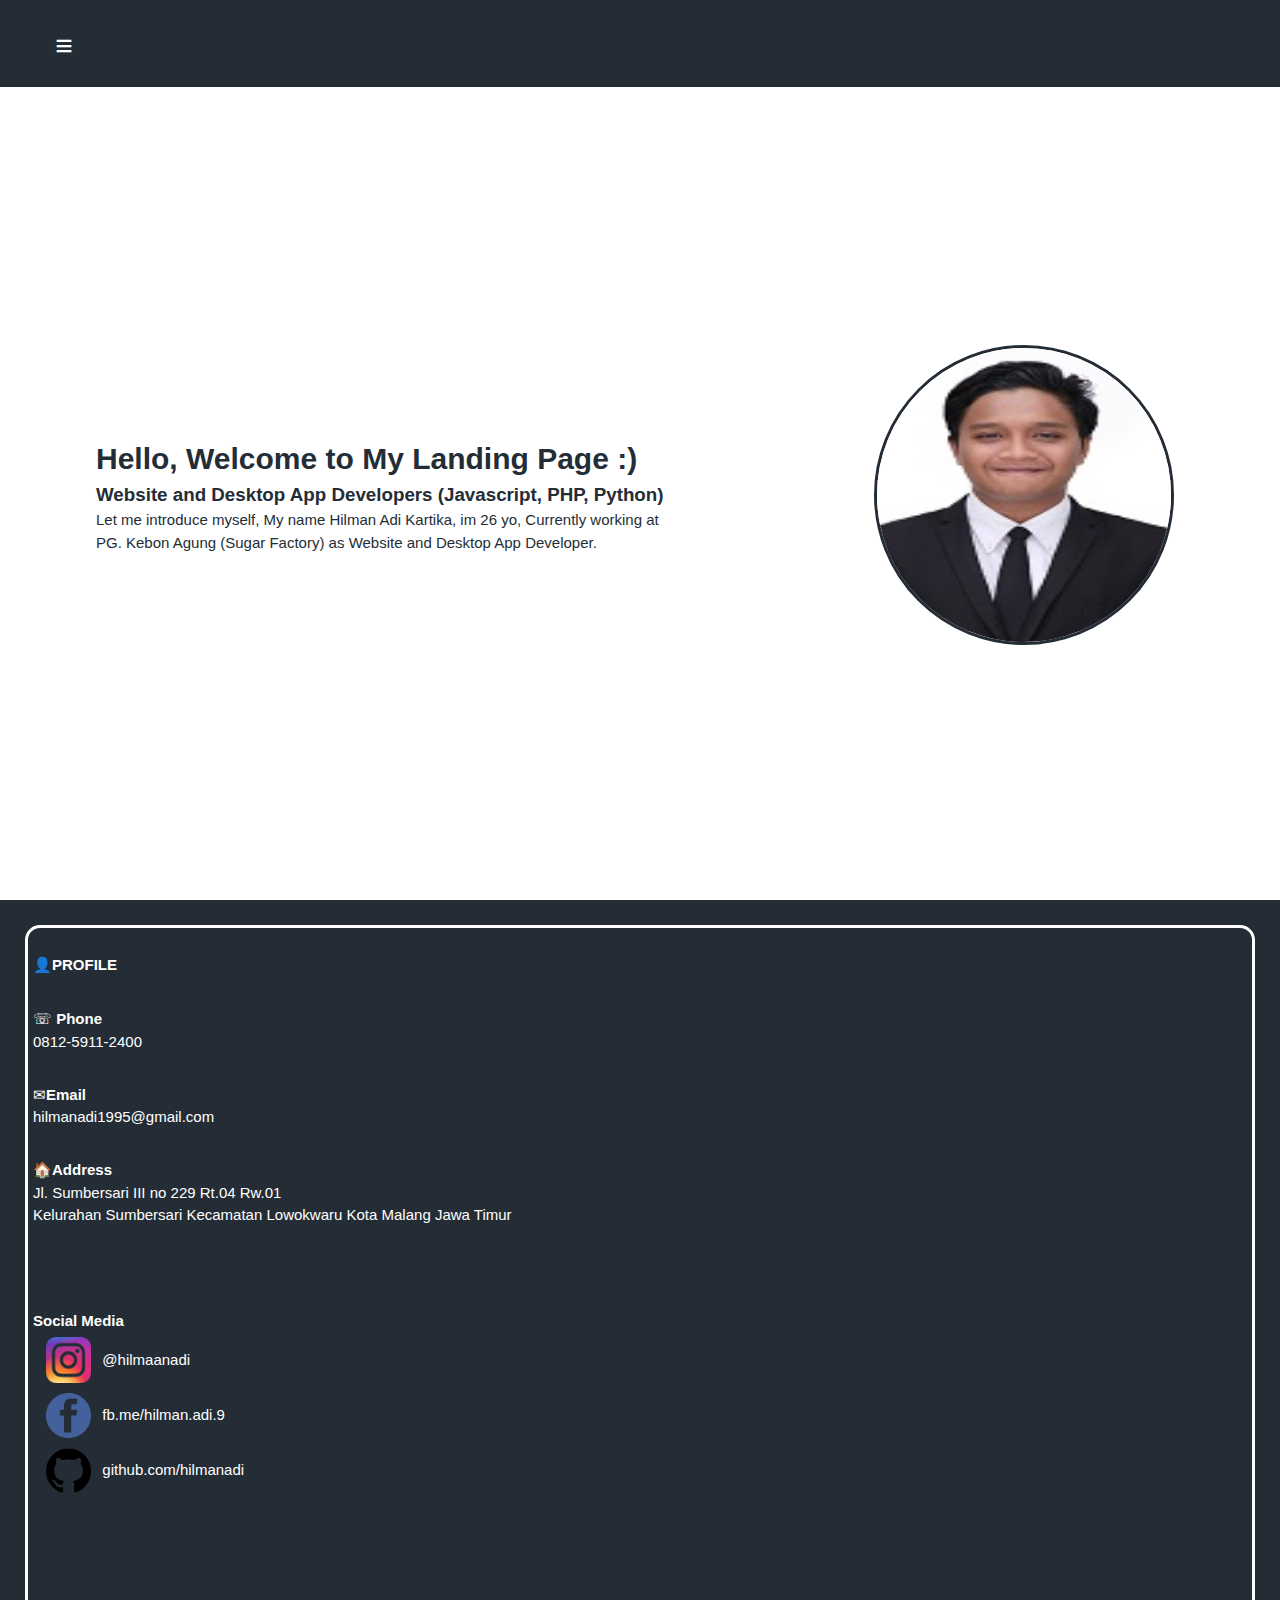
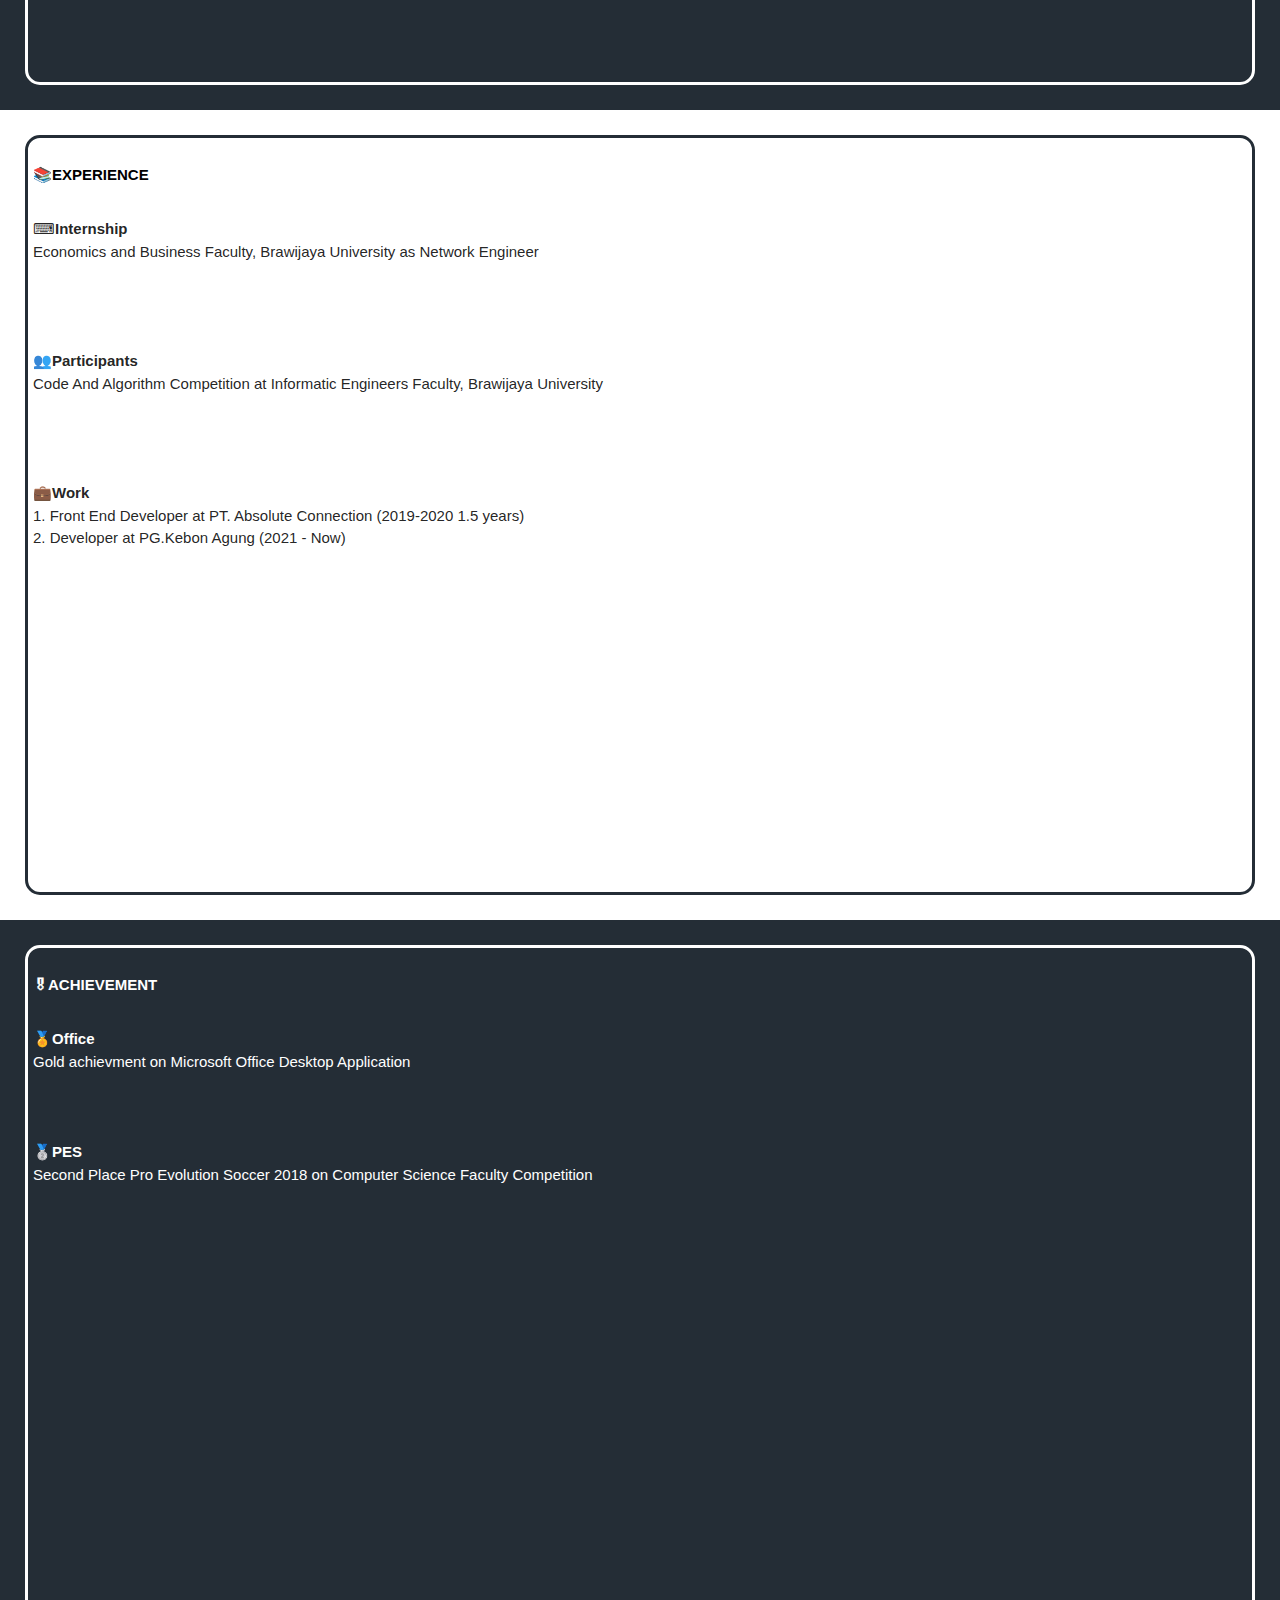
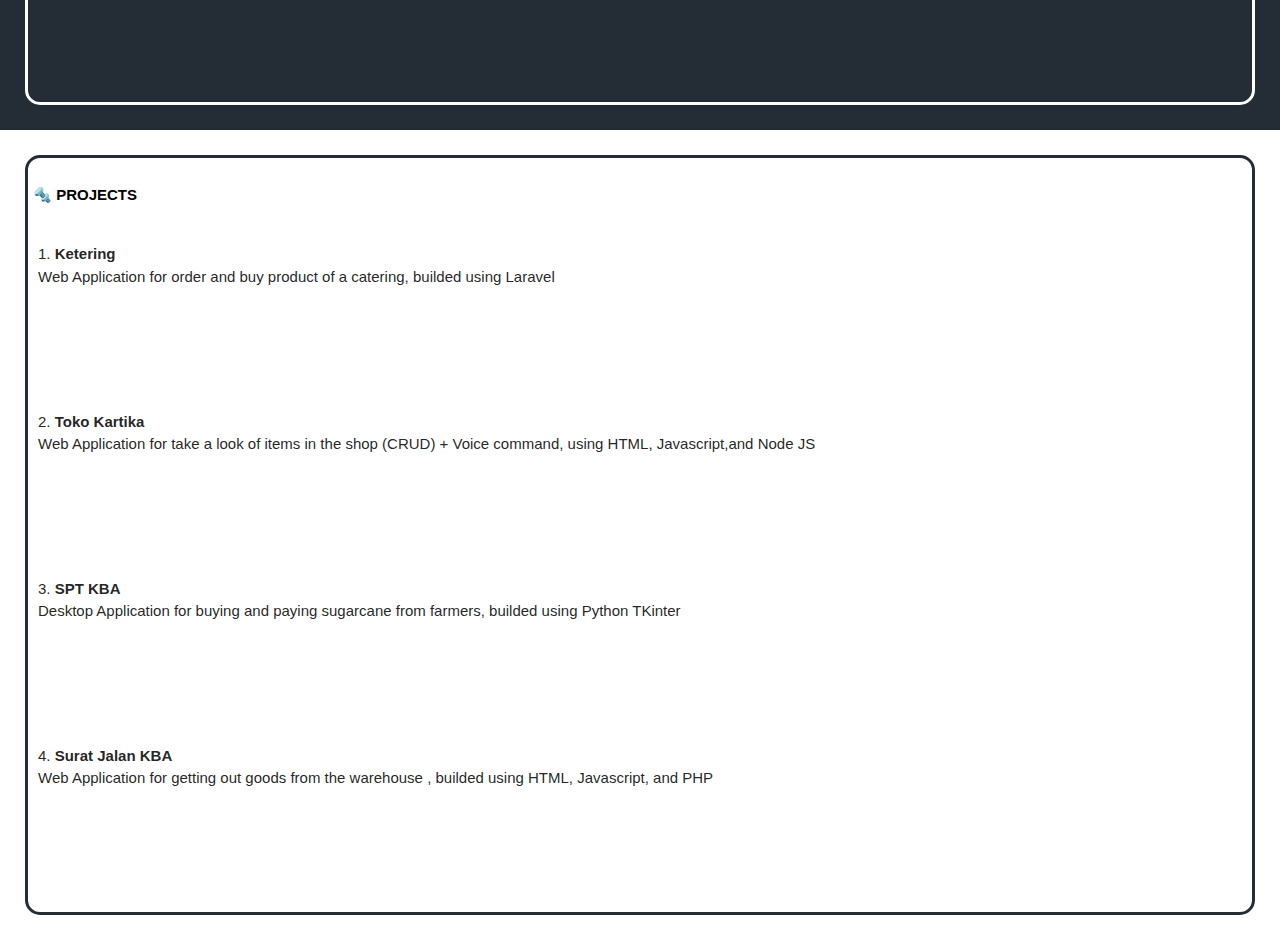
==== commit cbce3582: "update favicon" ====
--- a/index.html
+++ b/index.html
@@ -2,12 +2,13 @@
 <html>
 <head>
     <meta name="viewport" content="width=device-width, initial-scale=1">
+    <link rel="icon" type="image/x-icon" href="./image/hak.ico">
     <script src="https://cdnjs.cloudflare.com/ajax/libs/jquery/3.6.0/jquery.min.js" integrity="sha512-894YE6QWD5I59HgZOGReFYm4dnWc1Qt5NtvYSaNcOP+u1T9qYdvdihz0PPSiiqn/+/3e7Jo4EaG7TubfWGUrMQ==" crossorigin="anonymous"></script>
     <link rel="stylesheet" href="https://cdnjs.cloudflare.com/ajax/libs/materialize/1.0.0/css/materialize.min.css">
     <script src="https://cdnjs.cloudflare.com/ajax/libs/materialize/1.0.0/js/materialize.min.js"></script>
     <link rel="stylesheet" type="text/css" href="./css/index.css">
     <script type="text/javascript" src="./js/index.js"></script>
-	<title>LANDING PAGE</title>
+	<title>PROFILE HILMAN ADI KARTIKA</title>
 </head>
 <body>
 	<div  id="wb">
--- a/css/index.css
+++ b/css/index.css
@@ -83,7 +83,7 @@
 	width: 10%;height: 100%;float: left;display: flex;align-items: center;
 }
 #h-ep-s{
-	width: 100%;height: 15%;padding:5px;
+	width: 100%;height: 17.5%;padding:5px;
 }
 #h-ep-l{
 	width: 100%;height: 25%;padding: 5px;
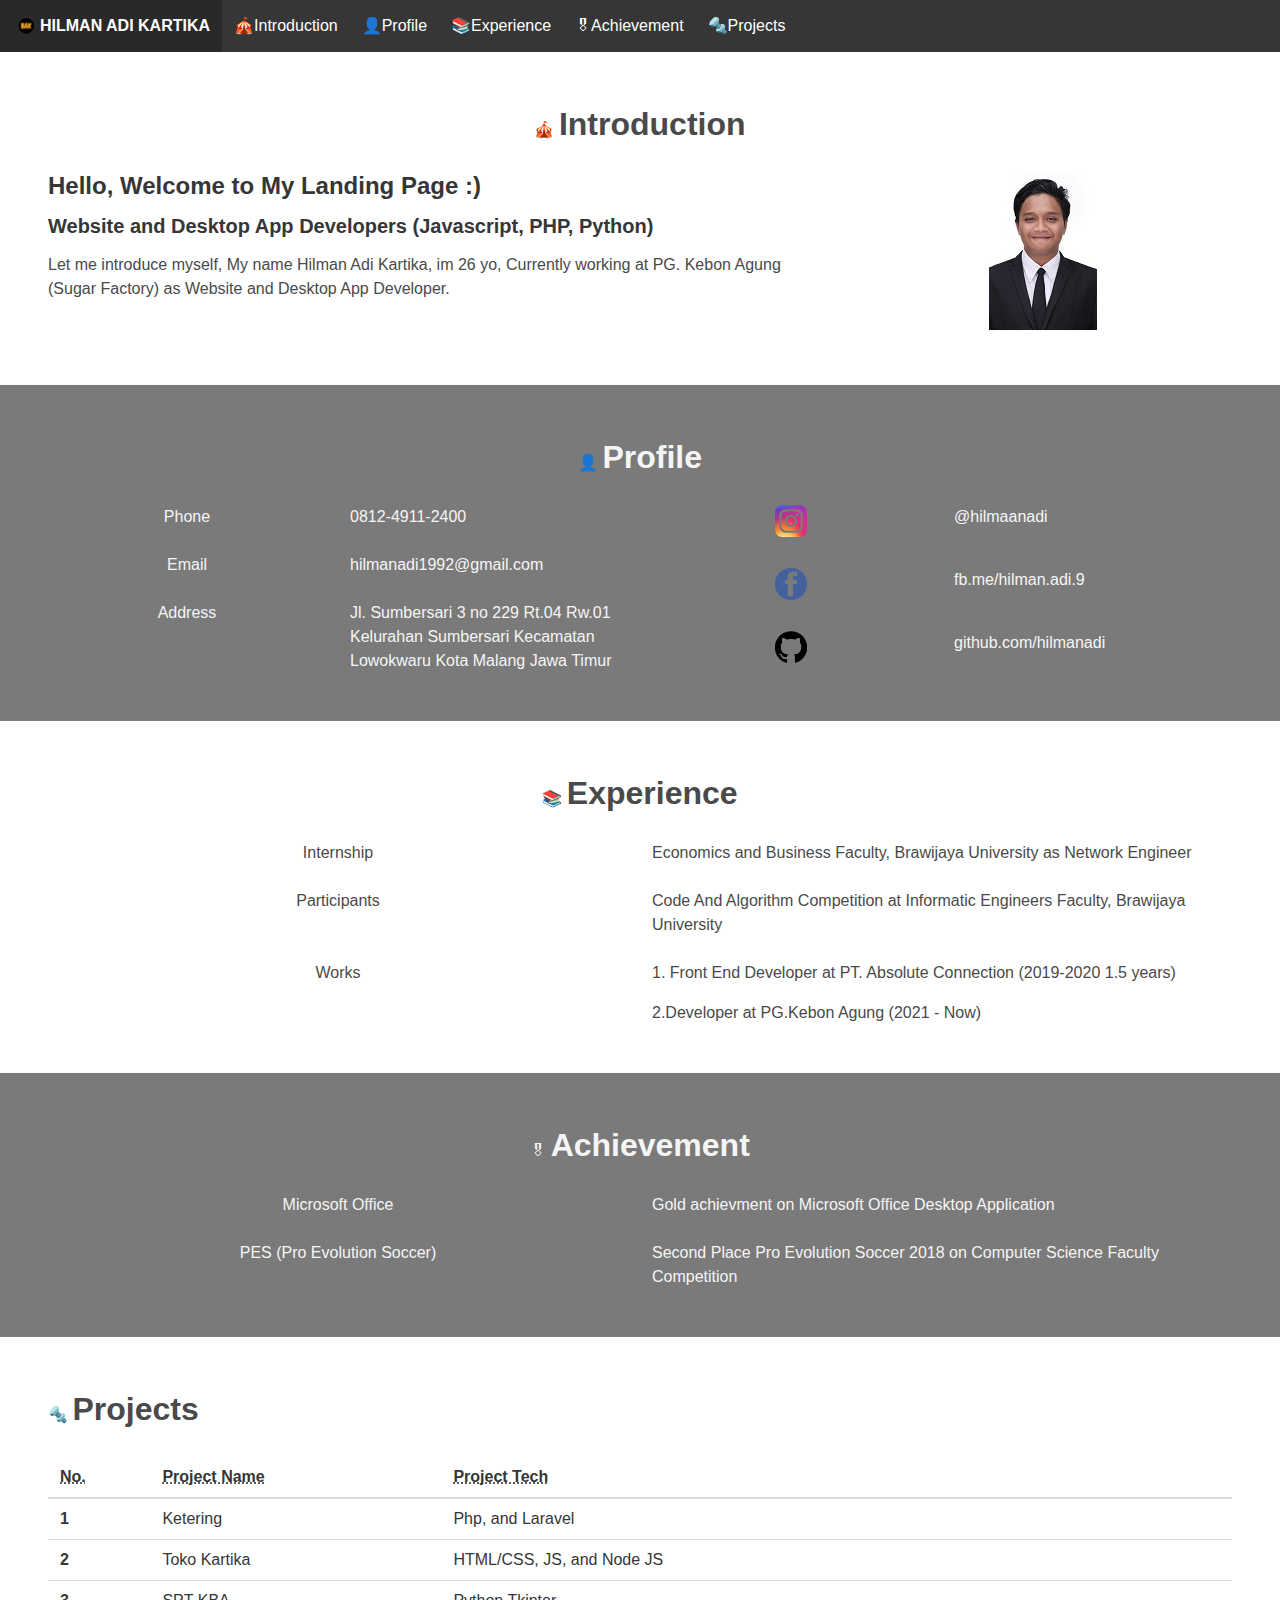
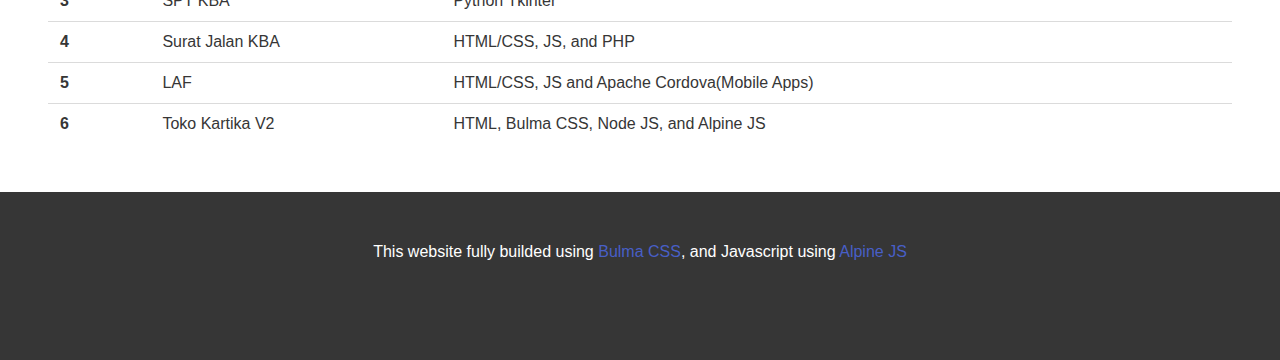
==== commit ed42f340: "v2" ====
--- a/index.html
+++ b/index.html
@@ -1,163 +1,230 @@
 <!DOCTYPE html>
-<html>
+<html lang="en">
 <head>
-    <meta name="viewport" content="width=device-width, initial-scale=1">
-    <link rel="icon" type="image/x-icon" href="./image/hak.ico">
-    <script src="https://cdnjs.cloudflare.com/ajax/libs/jquery/3.6.0/jquery.min.js" integrity="sha512-894YE6QWD5I59HgZOGReFYm4dnWc1Qt5NtvYSaNcOP+u1T9qYdvdihz0PPSiiqn/+/3e7Jo4EaG7TubfWGUrMQ==" crossorigin="anonymous"></script>
-    <link rel="stylesheet" href="https://cdnjs.cloudflare.com/ajax/libs/materialize/1.0.0/css/materialize.min.css">
-    <script src="https://cdnjs.cloudflare.com/ajax/libs/materialize/1.0.0/js/materialize.min.js"></script>
-    <link rel="stylesheet" type="text/css" href="./css/index.css">
-    <script type="text/javascript" src="./js/index.js"></script>
+	<meta charset="UTF-8">
+	<meta http-equiv="X-UA-Compatible" content="IE=edge">
+	<meta name="viewport" content="width=device-width, initial-scale=1.0">
+	<link rel="icon" type="image/x-icon" href="./image/hak.ico">
+	<link rel="stylesheet" href="./css/bulma.min.css">
+	<script src="./js/alpine.min.js" defer></script>
+	<script src="./js/index.js"></script>
 	<title>PROFILE HILMAN ADI KARTIKA</title>
 </head>
 <body>
-	<div  id="wb">
-		<div id="burgerbutton">
-			&equiv;
-		</div>
-		<div id="baratas">
-
-		</div>
-
-		<div id='content'>
-			<div id='welcome'>
-				<div id="kiri">
-					<div id="cnt">
-						<b id="cnt200">Hello, Welcome to My Landing Page :)</b>
-						<p><b id="cnt125">Website and Desktop App Developers (Javascript, PHP, Python)</b></p>
-						<p>Let me introduce myself, My name Hilman Adi Kartika, im 26 yo, Currently working at PG. Kebon Agung (Sugar Factory) as Website and Desktop App Developer.</p>	
-					</div>
-				</div>
-				<div id="kanan">
-					<div id="circle">
-								<img src="./image/p1.jpg" id="imgc">
-						</div>
-				</div>
-			</div>
-
-			<div id='profile'>
-				<div id="w-profile">
-					<div id="header-ap">
-						&#128100;PROFILE
-					</div>
-					<div id="p-ds">
-						<p>&#9743; <b>Phone</b></p>
-						0812-5911-2400
-					</div>
-					<div id="p-ds">
-						<p>&#9993;<b>Email</b><p>
-						hilmanadi1995@gmail.com
-					</div>
-					<div id="p-dl">
-						<p>&#127968;<b>Address</b><p>
-						<p>Jl. Sumbersari III no 229 Rt.04 Rw.01</p>
-						Kelurahan Sumbersari Kecamatan Lowokwaru Kota Malang Jawa Timur
-					</div>
-					<div id="p-sm">
-						<p><b>Social Media</b><p>
-						<div id="p-sm-c">
-							<div id="p-sm-c-s">
-								<img src="./image/ig.png" style="">
-							</div>
-							<div id="p-sm-c-d">
-								&nbsp;@hilmaanadi
-							</div>
-						</div>
-						<div id="p-sm-c">
-							<div id="p-sm-c-s">
-								<img src="./image/fb.png" style="">
-							</div>
-							<div id="p-sm-c-d">
-								&nbsp;fb.me/hilman.adi.9
-							</div>
-						</div>
-						<div id="p-sm-c">
-							<div id="p-sm-c-s">
-								<img src="./image/github.png" style="">
-							</div>
-							<div id="p-sm-c-d">
-								&nbsp;github.com/hilmanadi
-							</div>
-						</div>
-					</div>
-				</div>
-			</div>
-
-			<div id='experience'>
-				<div id="w-experience">
-					<div id="header-ep">
-						&#128218;EXPERIENCE
-					</div>
-					<div id="h-ep-s">
-						<p>&#9000;<b>Internship</b></p>
-						<p>Economics and Business Faculty, Brawijaya University as Network Engineer</p>
-					</div>
-					<div id="h-ep-s">
-						<p>&#128101;<b>Participants</b><p>
-						<p>Code And Algorithm Competition at Informatic Engineers Faculty, Brawijaya University</p>
-					</div>
-					<div id="h-ep-l">
-						<p>&#128188;<b>Work</b></p>
-						<p>1. Front End Developer at PT. Absolute Connection (2019-2020 1.5 years)</p>
-						<p>2. Developer at PG.Kebon Agung (2021 - Now)</p>
-					</div>
-				</div>
-			</div>
-
-			<div id='achievement'>
-				<div id="w-achievement">
-					<div id="header-ap">
-						&#127894;ACHIEVEMENT
-					</div>
-					<div id="h-ap-s">
-						<p>&#127941;<b>Office</b></p>
-						<p>Gold achievment on Microsoft Office Desktop Application</p>
-					</div>
-					<div id="h-ap-s">
-						<p>&#129352;<b>PES</b></p>
-						<p>Second Place Pro Evolution Soccer 2018 on Computer Science Faculty Competition</p>
-					</div>
-				</div>
-			</div>
-
-			<div id='projects'>
-				<div id="w-projects">
-					<div id="header-ep">
-						&#128297; PROJECTS
-					</div>
-					<div id="b-ep">
-						<div id="b-ep-s">
-							<p>1. <b>Ketering</b></p>
-							<p>Web Application for order and buy product of a catering, builded using Laravel </p>
-						</div>
-						<div id="b-ep-s">
-							<p>2. <b>Toko Kartika</b></p>
-							<p>Web Application for take a look of items in the shop (CRUD) + Voice command, using HTML, Javascript,and Node JS</p>
-						</div>
-						<div id="b-ep-s">
-							<p>3. <b>SPT KBA</b></p>
-							<p>Desktop Application for buying and paying sugarcane from farmers, builded using Python TKinter</p>
-						</div>
-						<div id="b-ep-s">
-							<p>4. <b>Surat Jalan KBA</b></p>
-							<p>Web Application for getting out goods from the warehouse , builded using HTML, Javascript, and PHP</p>
-						</div>
-						<div id="b-ep-s">
-							<p>5. <b>LAF</b></p>
-							<p>Mobile Application for afiliation, builded using HTML,  Javascript and convert to mobile app using Apache Cordova</p>
-						</div>
-					</div>
-				</div>
-			</div>
-		</div>
-
-		<ul id="slide-out" class="sidenav" style="">
-	    	<li><a id="so-back">Back</a></li>
-		    <li><a id="so-prof">&#128100; Profile</a></li>
-		    <li><a id="so-exp" >&#128218; Experience</a></li>
-		    <li><a id="so-ach" >&#127894; Achievement</a></li>
-		    <li><a id="so-pro" >&#128297; Projects</a></li>
-		</ul>
-	</div>
+	<div class="content">
+		<nav class="navbar is-dark" role="navigation" x-data="{isOpen:false,heading:'HILMAN ADI KARTIKA',menu:{i:'Introduction',p:'Profile',e:'Experience',a:'Achievement',pr:'Projects',h:'Hobbies'}}">
+			<div class="navbar-brand">
+			  <a class="navbar-item" @click='window.location.href="./index.html"' style="font-weight: bold;">
+				<img src='./image/hak.ico'> <span x-text='heading'></span>
+			  </a>
+		  
+			  <a role="button" class="navbar-burger" @click="isOpen = !isOpen">
+				<span aria-hidden="true"></span>
+				<span aria-hidden="true"></span>
+				<span aria-hidden="true"></span>
+			  </a>
+			</div>
+		  
+			<div id="navbarBasicExample" class="navbar-menu" :class="{ 'is-active': isOpen }" @click.away="isOpen = true">
+			  <div class="navbar-start">
+				<a class="navbar-item" @click='getmenu(menu.i)'>
+				  &#127914; <span x-text='menu.i'></span>
+				</a>
+				<a class="navbar-item" @click='getmenu(menu.p)'>
+					&#128100; <span x-text='menu.p'></span>
+				</a>
+				<a class="navbar-item" @click='getmenu(menu.e)'>
+					&#128218; <span x-text='menu.e'></span>
+				</a>
+				<a class="navbar-item" @click='getmenu(menu.a)'>
+					&#127894; <span x-text='menu.a'></span>
+				</a>
+				<a class="navbar-item" @click='getmenu(menu.pr)'>
+					&#128297; <span x-text='menu.pr'></span>
+				</a>
+			  </div>
+			</div>
+		</nav>
+
+		<section class="hero">
+			<div class="hero-body has-text-centered" id="introduction" x-data="{head:'Introduction',heading:'Hello, Welcome to My Landing Page :)',subheading:'Website and Desktop App Developers (Javascript, PHP, Python)',description:'Let me introduce myself, My name Hilman Adi Kartika, im 26 yo, Currently working at PG. Kebon Agung (Sugar Factory) as Website and Desktop App Developer.'}">
+				<div class="columns">
+					<div class="column">
+						&#127914; <span x-text="head" style="font-weight: bold;font-size: 200%;"></span>
+					</div>
+			  	</div>
+				<div class="columns">
+					<div class="column" style="text-align: left;">
+						<h3 x-text="heading"></h3>
+						<h4 x-text="subheading">Z</h4>
+						<span x-text="description"></span>
+					</div>
+					<div class="column is-one-third">
+							<img class="is-rounded" src="./image/p1.jpg">
+					</div>
+			  	</div>
+			</div>
+
+			<div class="hero-body has-text-centered has-background-grey has-text-light" id="profile" x-data="{head:'Profile',content:{p:{h:'Phone',b:'0812-4911-2400'},e:{h:'Email',b:'hilmanadi1992@gmail.com'},a:{h:'Address',b:'Jl. Sumbersari 3 no 229 Rt.04 Rw.01 Kelurahan Sumbersari Kecamatan Lowokwaru Kota Malang Jawa Timur'},ig:{h:'',b:'@hilmaanadi'},fb:{h:'',b:'fb.me/hilman.adi.9'},gh:{h:'',b:'github.com/hilmanadi'}}}">				
+				<div class="columns">
+					<div class="column">
+						&#128100; <span x-text="head" style="font-weight: bold;font-size: 200%;"></span>
+					</div>
+			  	</div>
+				<div class="columns">
+					<div class="column is-half">
+						<div class="columns">
+							<div class="column is-half">
+								<span x-text='content.p.h'></span>
+							</div>
+							<div class="column is-half"  style="text-align: left;">
+								<span x-text='content.p.b'></span>
+							</div>
+						</div>
+						<div class="columns">
+							<div class="column is-half">
+								<span x-text='content.e.h'></span>
+							</div>
+							<div class="column is-half"  style="text-align: left;">
+								<span x-text='content.e.b'></span>
+							</div>
+						</div>
+						<div class="columns">
+							<div class="column is-half">
+								<span x-text='content.a.h'></span>
+							</div>
+							<div class="column is-half"  style="text-align: left;">
+								<span x-text='content.a.b'></span>
+							</div>
+						</div>
+					</div>
+
+					<div class="column is-half">
+						<div class="columns">
+							<div class="column is-half">
+									<img src="./image/ig.png" alt="" style="width: 32px;height: 32px;">
+							</div>
+							<div class="column is-half"  style="text-align: left;">
+								<span x-text='content.ig.b'></span>
+							</div>
+						</div>
+						<div class="columns">
+							<div class="column is-half">
+								<img src="./image/fb.png" alt="" style="width: 32px;height: 32px;">
+							</div>
+							<div class="column is-half"  style="text-align: left;">
+								<span x-text='content.fb.b'></span>
+							</div>
+						</div>
+						<div class="columns">
+							<div class="column is-half">
+								<img src="./image/github.png" alt="" style="width: 32px;height: 32px;">
+							</div>
+							<div class="column is-half"  style="text-align: left;">
+								<span x-text='content.gh.b'></span>
+							</div>
+						</div>
+					</div>
+			  	</div>
+			</div>
+
+			<div class="hero-body has-text-centered" id="experience" x-data="{head:'Experience',content:{i:{h:'Internship',b:'Economics and Business Faculty, Brawijaya University as Network Engineer'},w:{h:'Works',b1:' Front End Developer at PT. Absolute Connection (2019-2020 1.5 years)',b2:'Developer at PG.Kebon Agung (2021 - Now)'},p:{h:'Participants',b:'Code And Algorithm Competition at Informatic Engineers Faculty, Brawijaya University'}}}">
+				<div class="columns">
+					<div class="column">
+						&#128218; <span x-text="head" style="font-weight: bold;font-size: 200%;"></span>
+					</div>
+			  	</div>
+				<div class="columns">
+					<div class="column is-half">
+						<span x-text="content.i.h"></span>
+					</div>
+					<div class="column is-half"  style="text-align: left;">
+						<span x-text="content.i.b"></span>
+					</div>
+			  	</div>
+				  <div class="columns">
+					<div class="column is-half">
+						<span x-text="content.p.h"></span>
+					</div>
+					<div class="column is-half"  style="text-align: left;">
+						<span x-text="content.p.b"></span>
+					</div>
+			  	</div>
+				  <div class="columns">
+					<div class="column is-half">
+						<span x-text="content.w.h"></span>
+					</div>
+					<div class="column is-half" style="text-align: left;">
+						<p>1. <span x-text="content.w.b1"></span></p>
+						<p>2.<span x-text="content.w.b2"></span></p>
+					</div>
+			  	</div>
+			</div>
+
+			<div class="hero-body has-text-centered has-background-grey has-text-light" id="achievement" x-data="{head:'Achievement',content:{mo:{h:'Microsoft Office',b:'Gold achievment on Microsoft Office Desktop Application'},pes:{h:'PES (Pro Evolution Soccer)',b:'Second Place Pro Evolution Soccer 2018 on Computer Science Faculty Competition'}}}">
+				<div class="columns">
+					<div class="column">
+						&#127894; <span x-text="head" style="font-weight: bold;font-size: 200%;"></span>
+					</div>
+			  	</div>
+				<div class="columns">
+					<div class="column is-half" >
+						<span x-text='content.mo.h'></span>
+					</div>
+					<div class="column is-half"  style="text-align: left;">
+						<span x-text='content.mo.b'></span>
+					</div>
+			  	</div>
+				  <div class="columns">
+					<div class="column is-half">
+						<span x-text='content.pes.h'></span>
+					</div>
+					<div class="column is-half"  style="text-align: left;">
+						<span x-text='content.pes.b'></span>
+					</div>
+			  	</div>
+			</div>
+
+			<div class="hero-body" id="projects" x-data="{head:'Projects',dt:[{no:'1',pn:'Ketering',dp:'Php, and Laravel'},{no:'2',pn:'Toko Kartika',dp:'HTML/CSS, JS, and Node JS'},{no:'3',pn:'SPT KBA',dp:'Python Tkinter'},{no:'4',pn:'Surat Jalan KBA',dp:'HTML/CSS, JS, and PHP'},{no:'5',pn:'LAF',dp:'HTML/CSS, JS and Apache Cordova(Mobile Apps)'},{no:'6',pn:'Toko Kartika V2',dp:'HTML, Bulma CSS, Node JS, and Alpine JS'}]}">
+				<div class="columns">
+					<div class="column">
+						&#128297; <span x-text="head" style="font-weight: bold;font-size: 200%;"></span>
+					</div>
+			  	</div>
+				<div class="columns">
+					<div class="column is-full">
+						<table class="table">
+							<thead>
+								<tr>
+									<th><abbr title="No. ">No. </abbr></th>									
+									<th><abbr title="Project Name">Project Name</abbr></th>
+									<th><abbr title="Project Tech">Project Tech</abbr></th>
+								</tr>
+							</thead>
+							<tbody>
+								<template x-for='x in dt' :key='x.no'>
+									<tr>
+										<th data-label="No. " x-text="x.no">
+										</th>
+										<td  data-label="Project Name" x-text="x.pn">
+										</td>
+										<td  data-label="Project Tech" x-text="x.dp">
+										</td>
+									</tr>
+								</template>
+							</tbody>
+						</table>
+					</div>
+			  	</div>
+			</div>
+		</section>
+
+		<footer class="footer has-background-dark has-text-white">
+			<div class="content has-text-centered">
+				<p>
+					This website fully builded using <a href='https://bulma.io/'>Bulma CSS</a>, and Javascript using <a href='https://alpinejs.dev/'>Alpine JS</a>
+				</p>
+			</div>
+		</footer>
 </body>
 </html>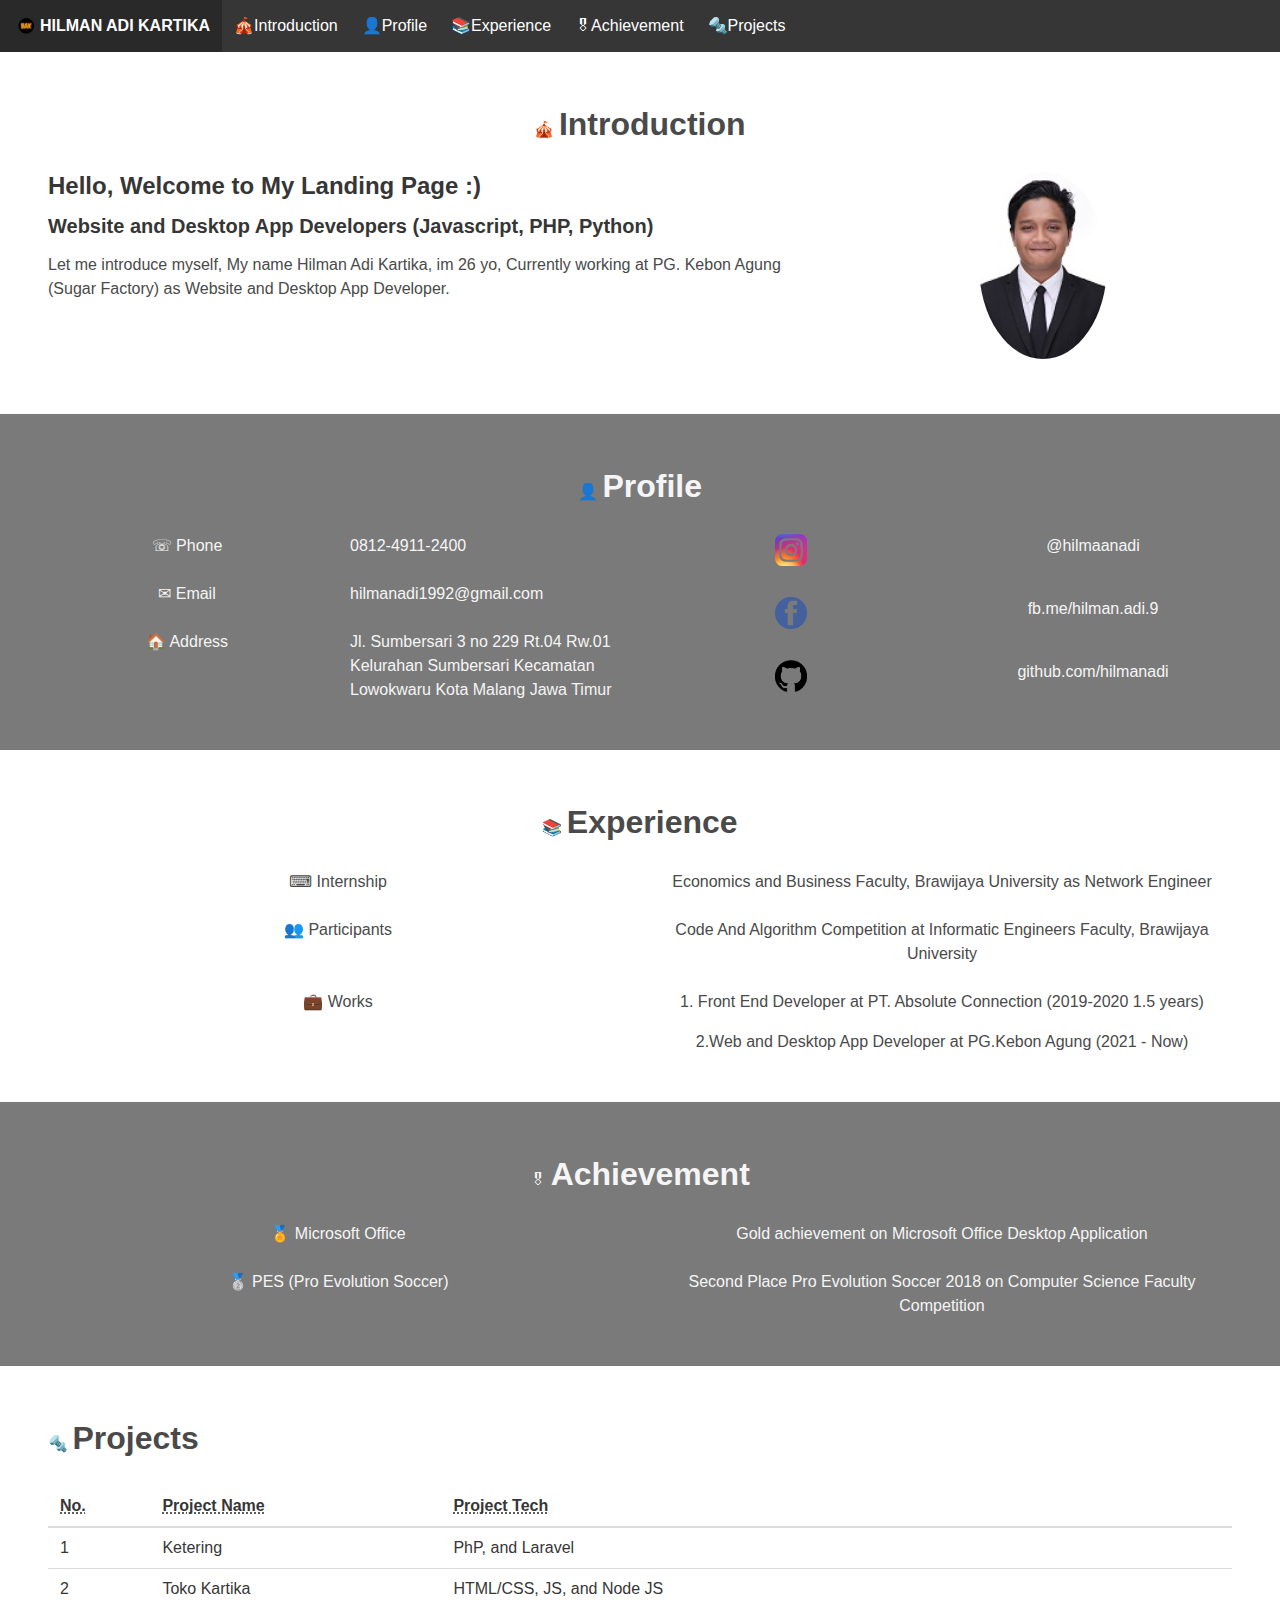
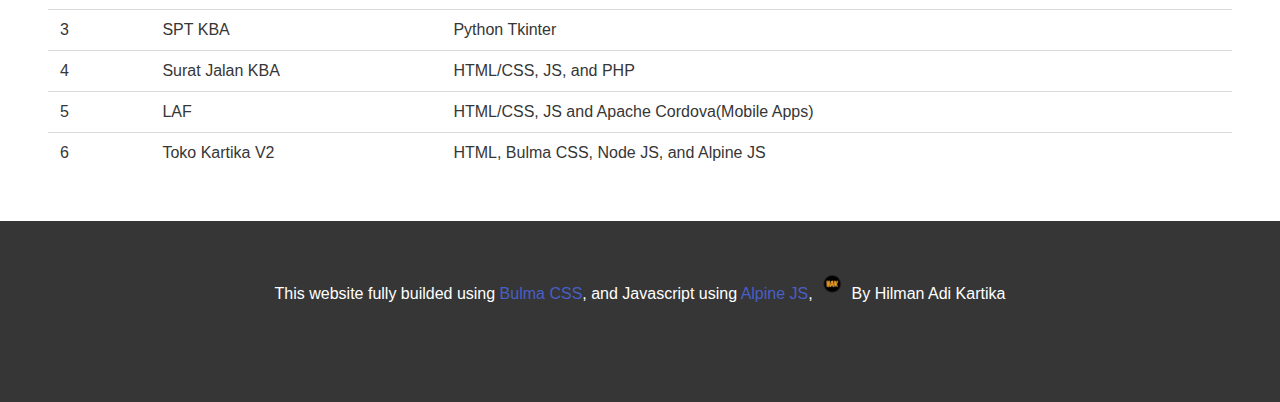
==== commit fb745050: "update typo, update responsive table bulma, update footer etc" ====
--- a/index.html
+++ b/index.html
@@ -60,7 +60,7 @@
 						<span x-text="description"></span>
 					</div>
 					<div class="column is-one-third">
-							<img class="is-rounded" src="./image/p1.jpg">
+							<img style="border-radius: 50%;width: 32px;width: 128px;"  src="./image/p1.jpg">
 					</div>
 			  	</div>
 			</div>
@@ -75,7 +75,7 @@
 					<div class="column is-half">
 						<div class="columns">
 							<div class="column is-half">
-								<span x-text='content.p.h'></span>
+								&#9743; <span x-text='content.p.h'></span>
 							</div>
 							<div class="column is-half"  style="text-align: left;">
 								<span x-text='content.p.b'></span>
@@ -83,7 +83,7 @@
 						</div>
 						<div class="columns">
 							<div class="column is-half">
-								<span x-text='content.e.h'></span>
+								&#9993; <span x-text='content.e.h'></span>
 							</div>
 							<div class="column is-half"  style="text-align: left;">
 								<span x-text='content.e.b'></span>
@@ -91,7 +91,7 @@
 						</div>
 						<div class="columns">
 							<div class="column is-half">
-								<span x-text='content.a.h'></span>
+								&#127968; <span x-text='content.a.h'></span>
 							</div>
 							<div class="column is-half"  style="text-align: left;">
 								<span x-text='content.a.b'></span>
@@ -104,7 +104,7 @@
 							<div class="column is-half">
 									<img src="./image/ig.png" alt="" style="width: 32px;height: 32px;">
 							</div>
-							<div class="column is-half"  style="text-align: left;">
+							<div class="column is-half">
 								<span x-text='content.ig.b'></span>
 							</div>
 						</div>
@@ -112,7 +112,7 @@
 							<div class="column is-half">
 								<img src="./image/fb.png" alt="" style="width: 32px;height: 32px;">
 							</div>
-							<div class="column is-half"  style="text-align: left;">
+							<div class="column is-half">
 								<span x-text='content.fb.b'></span>
 							</div>
 						</div>
@@ -120,7 +120,7 @@
 							<div class="column is-half">
 								<img src="./image/github.png" alt="" style="width: 32px;height: 32px;">
 							</div>
-							<div class="column is-half"  style="text-align: left;">
+							<div class="column is-half">
 								<span x-text='content.gh.b'></span>
 							</div>
 						</div>
@@ -128,7 +128,7 @@
 			  	</div>
 			</div>
 
-			<div class="hero-body has-text-centered" id="experience" x-data="{head:'Experience',content:{i:{h:'Internship',b:'Economics and Business Faculty, Brawijaya University as Network Engineer'},w:{h:'Works',b1:' Front End Developer at PT. Absolute Connection (2019-2020 1.5 years)',b2:'Developer at PG.Kebon Agung (2021 - Now)'},p:{h:'Participants',b:'Code And Algorithm Competition at Informatic Engineers Faculty, Brawijaya University'}}}">
+			<div class="hero-body has-text-centered" id="experience" x-data="{head:'Experience',content:{i:{h:'Internship',b:'Economics and Business Faculty, Brawijaya University as Network Engineer'},w:{h:'Works',b1:' Front End Developer at PT. Absolute Connection (2019-2020 1.5 years)',b2:'Web and Desktop App Developer at PG.Kebon Agung (2021 - Now)'},p:{h:'Participants',b:'Code And Algorithm Competition at Informatic Engineers Faculty, Brawijaya University'}}}">
 				<div class="columns">
 					<div class="column">
 						&#128218; <span x-text="head" style="font-weight: bold;font-size: 200%;"></span>
@@ -136,32 +136,32 @@
 			  	</div>
 				<div class="columns">
 					<div class="column is-half">
-						<span x-text="content.i.h"></span>
-					</div>
-					<div class="column is-half"  style="text-align: left;">
+						&#9000; <span x-text="content.i.h"></span>
+					</div>
+					<div class="column is-half">
 						<span x-text="content.i.b"></span>
 					</div>
 			  	</div>
 				  <div class="columns">
 					<div class="column is-half">
-						<span x-text="content.p.h"></span>
-					</div>
-					<div class="column is-half"  style="text-align: left;">
+						&#128101; <span x-text="content.p.h"></span>
+					</div>
+					<div class="column is-half">
 						<span x-text="content.p.b"></span>
 					</div>
 			  	</div>
 				  <div class="columns">
 					<div class="column is-half">
-						<span x-text="content.w.h"></span>
-					</div>
-					<div class="column is-half" style="text-align: left;">
+						&#128188; <span x-text="content.w.h"></span>
+					</div>
+					<div class="column is-half">
 						<p>1. <span x-text="content.w.b1"></span></p>
 						<p>2.<span x-text="content.w.b2"></span></p>
 					</div>
 			  	</div>
 			</div>
 
-			<div class="hero-body has-text-centered has-background-grey has-text-light" id="achievement" x-data="{head:'Achievement',content:{mo:{h:'Microsoft Office',b:'Gold achievment on Microsoft Office Desktop Application'},pes:{h:'PES (Pro Evolution Soccer)',b:'Second Place Pro Evolution Soccer 2018 on Computer Science Faculty Competition'}}}">
+			<div class="hero-body has-text-centered has-background-grey has-text-light" id="achievement" x-data="{head:'Achievement',content:{mo:{h:'Microsoft Office',b:'Gold achievement on Microsoft Office Desktop Application'},pes:{h:'PES (Pro Evolution Soccer)',b:'Second Place Pro Evolution Soccer 2018 on Computer Science Faculty Competition'}}}">
 				<div class="columns">
 					<div class="column">
 						&#127894; <span x-text="head" style="font-weight: bold;font-size: 200%;"></span>
@@ -169,23 +169,23 @@
 			  	</div>
 				<div class="columns">
 					<div class="column is-half" >
-						<span x-text='content.mo.h'></span>
-					</div>
-					<div class="column is-half"  style="text-align: left;">
+						&#127941; <span x-text='content.mo.h'></span>
+					</div>
+					<div class="column is-half">
 						<span x-text='content.mo.b'></span>
 					</div>
 			  	</div>
 				  <div class="columns">
 					<div class="column is-half">
-						<span x-text='content.pes.h'></span>
-					</div>
-					<div class="column is-half"  style="text-align: left;">
+						&#129352; <span x-text='content.pes.h'></span>
+					</div>
+					<div class="column is-half">
 						<span x-text='content.pes.b'></span>
 					</div>
 			  	</div>
 			</div>
 
-			<div class="hero-body" id="projects" x-data="{head:'Projects',dt:[{no:'1',pn:'Ketering',dp:'Php, and Laravel'},{no:'2',pn:'Toko Kartika',dp:'HTML/CSS, JS, and Node JS'},{no:'3',pn:'SPT KBA',dp:'Python Tkinter'},{no:'4',pn:'Surat Jalan KBA',dp:'HTML/CSS, JS, and PHP'},{no:'5',pn:'LAF',dp:'HTML/CSS, JS and Apache Cordova(Mobile Apps)'},{no:'6',pn:'Toko Kartika V2',dp:'HTML, Bulma CSS, Node JS, and Alpine JS'}]}">
+			<div class="hero-body" id="projects" x-data="{head:'Projects',dt:[{no:'1',pn:'Ketering',dp:'PhP, and Laravel'},{no:'2',pn:'Toko Kartika',dp:'HTML/CSS, JS, and Node JS'},{no:'3',pn:'SPT KBA',dp:'Python Tkinter'},{no:'4',pn:'Surat Jalan KBA',dp:'HTML/CSS, JS, and PHP'},{no:'5',pn:'LAF',dp:'HTML/CSS, JS and Apache Cordova(Mobile Apps)'},{no:'6',pn:'Toko Kartika V2',dp:'HTML, Bulma CSS, Node JS, and Alpine JS'}]}">
 				<div class="columns">
 					<div class="column">
 						&#128297; <span x-text="head" style="font-weight: bold;font-size: 200%;"></span>
@@ -204,8 +204,8 @@
 							<tbody>
 								<template x-for='x in dt' :key='x.no'>
 									<tr>
-										<th data-label="No. " x-text="x.no">
-										</th>
+										<td data-label="No." x-text="x.no">
+										</td>
 										<td  data-label="Project Name" x-text="x.pn">
 										</td>
 										<td  data-label="Project Tech" x-text="x.dp">
@@ -222,7 +222,7 @@
 		<footer class="footer has-background-dark has-text-white">
 			<div class="content has-text-centered">
 				<p>
-					This website fully builded using <a href='https://bulma.io/'>Bulma CSS</a>, and Javascript using <a href='https://alpinejs.dev/'>Alpine JS</a>
+					This website fully builded using <a href='https://bulma.io/'>Bulma CSS</a>, and Javascript using <a href='https://alpinejs.dev/'>Alpine JS</a>, <img src="image/hak.ico" style="width: 30px;height: 30px;"> By Hilman Adi Kartika 
 				</p>
 			</div>
 		</footer>
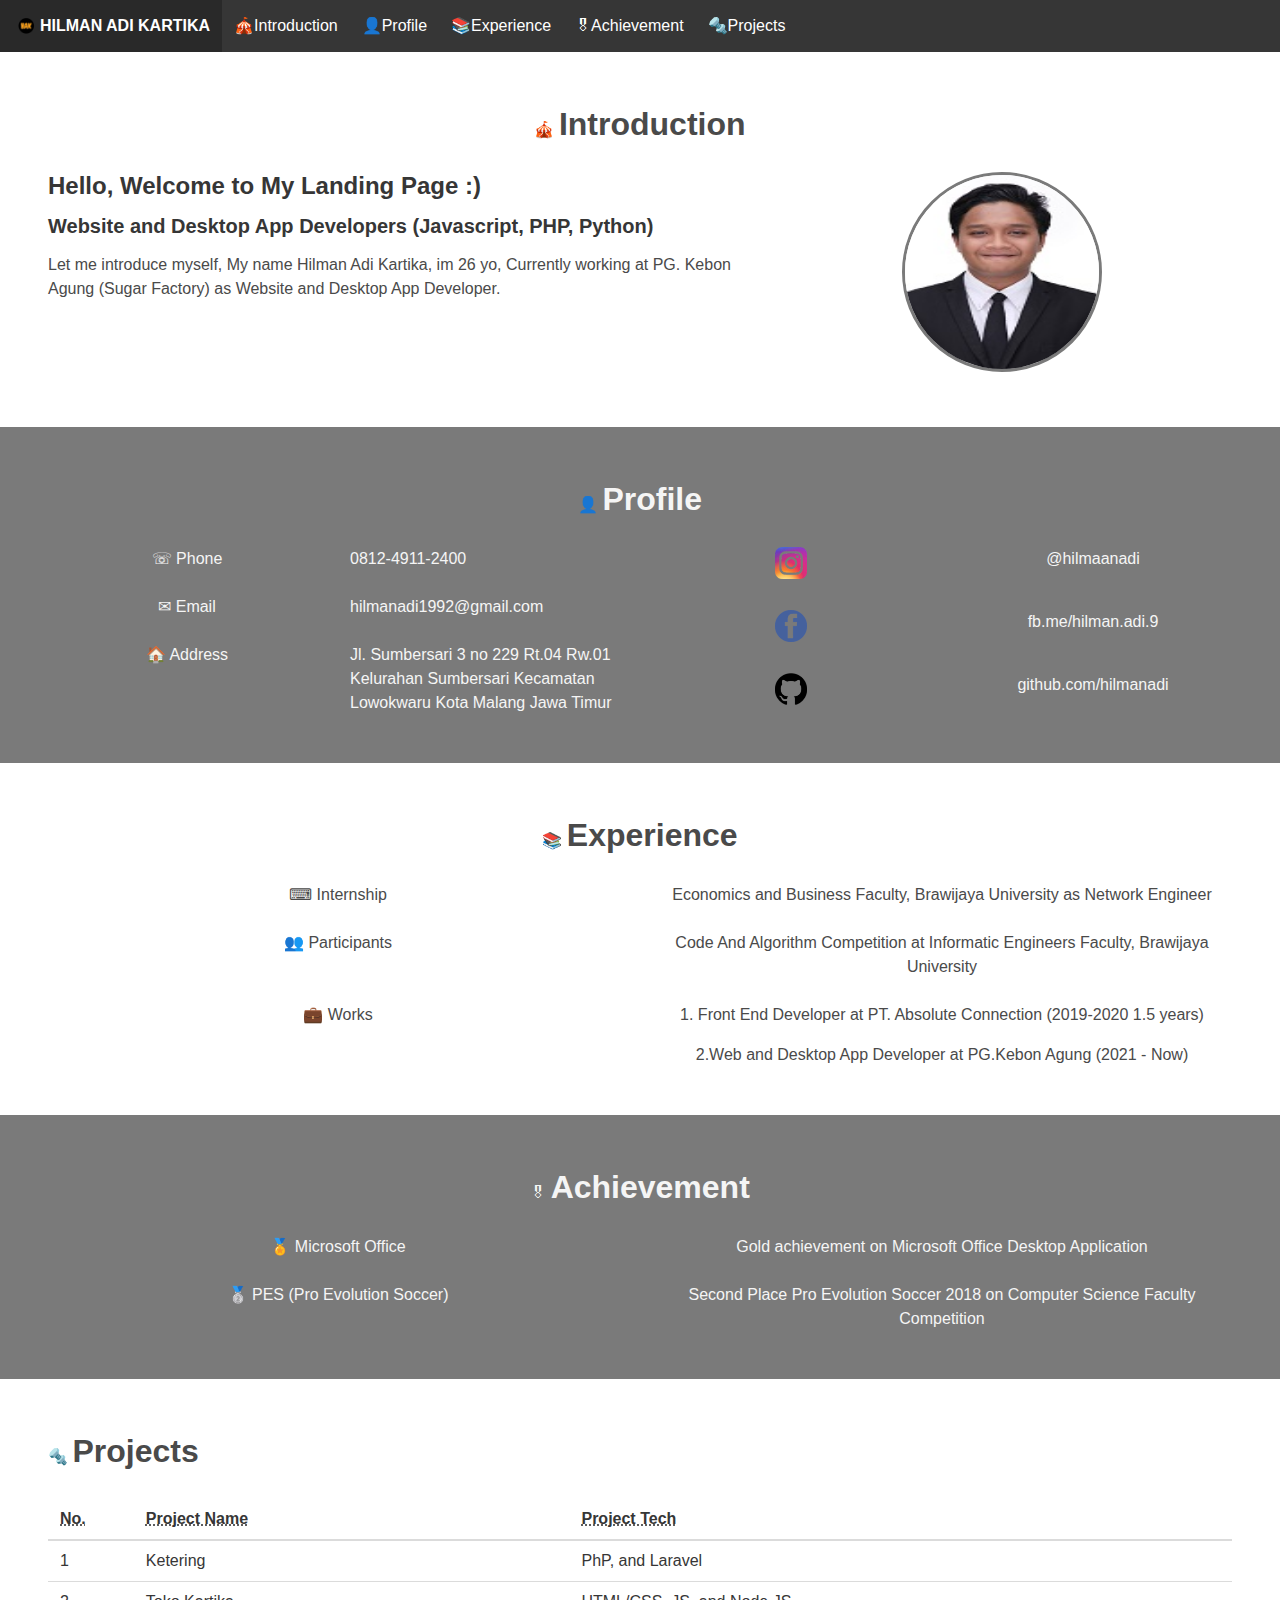
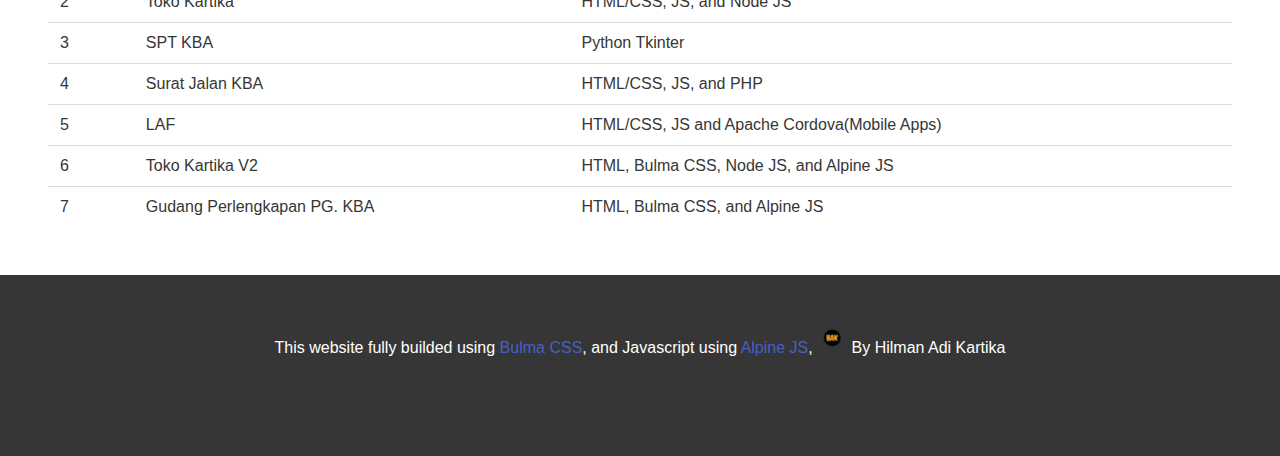
==== commit c30a9005: "update style, dan animation" ====
--- a/index.html
+++ b/index.html
@@ -8,14 +8,15 @@
 	<link rel="stylesheet" href="./css/bulma.min.css">
 	<script src="./js/alpine.min.js" defer></script>
 	<script src="./js/index.js"></script>
+	<link rel="stylesheet" href="./css/index.css">
 	<title>PROFILE HILMAN ADI KARTIKA</title>
 </head>
 <body>
 	<div class="content">
-		<nav class="navbar is-dark" role="navigation" x-data="{isOpen:false,heading:'HILMAN ADI KARTIKA',menu:{i:'Introduction',p:'Profile',e:'Experience',a:'Achievement',pr:'Projects',h:'Hobbies'}}">
+		<nav id="nbr" class="navbar is-dark" role="navigation" x-data="{isOpen:false,heading:'HILMAN ADI KARTIKA',menu:{i:'Introduction',p:'Profile',e:'Experience',a:'Achievement',pr:'Projects',h:'Hobbies'}}">
 			<div class="navbar-brand">
 			  <a class="navbar-item" @click='window.location.href="./index.html"' style="font-weight: bold;">
-				<img src='./image/hak.ico'> <span x-text='heading'></span>
+				<img src='./image/hak.ico' > <span x-text='heading' ></span>
 			  </a>
 		  
 			  <a role="button" class="navbar-burger" @click="isOpen = !isOpen">
@@ -47,25 +48,26 @@
 		</nav>
 
 		<section class="hero">
-			<div class="hero-body has-text-centered" id="introduction" x-data="{head:'Introduction',heading:'Hello, Welcome to My Landing Page :)',subheading:'Website and Desktop App Developers (Javascript, PHP, Python)',description:'Let me introduce myself, My name Hilman Adi Kartika, im 26 yo, Currently working at PG. Kebon Agung (Sugar Factory) as Website and Desktop App Developer.'}">
+			<div class="hero-body has-text-centered" id="introduction" x-data="{head:'Introduction',heading:'Hello, Welcome to My Landing Page :)',subheading:'Website and Desktop App Developers (Javascript, PHP, Python)',description:'Let me introduce myself, My name Hilman Adi Kartika, im 26 yo, Currently working at PG. Kebon Agung (Sugar Factory) as Website and Desktop App Developer.'}" x-transition:enter="transition ease-out duration-100">
 				<div class="columns">
 					<div class="column">
 						&#127914; <span x-text="head" style="font-weight: bold;font-size: 200%;"></span>
 					</div>
 			  	</div>
 				<div class="columns">
-					<div class="column" style="text-align: left;">
+					<div class="column" style="text-align: left;" >
 						<h3 x-text="heading"></h3>
 						<h4 x-text="subheading">Z</h4>
 						<span x-text="description"></span>
 					</div>
-					<div class="column is-one-third">
-							<img style="border-radius: 50%;width: 32px;width: 128px;"  src="./image/p1.jpg">
-					</div>
-			  	</div>
+					<div class="column is-two-fifths">
+						<img id="i1" style="border-radius: 50%;width: 12.5em;height: 12.5em;border:solid #7a7a7a;"  src="./image/p1.jpg">
+					</div>
+			  	</div>			
 			</div>
 
 			<div class="hero-body has-text-centered has-background-grey has-text-light" id="profile" x-data="{head:'Profile',content:{p:{h:'Phone',b:'0812-4911-2400'},e:{h:'Email',b:'hilmanadi1992@gmail.com'},a:{h:'Address',b:'Jl. Sumbersari 3 no 229 Rt.04 Rw.01 Kelurahan Sumbersari Kecamatan Lowokwaru Kota Malang Jawa Timur'},ig:{h:'',b:'@hilmaanadi'},fb:{h:'',b:'fb.me/hilman.adi.9'},gh:{h:'',b:'github.com/hilmanadi'}}}">				
+				
 				<div class="columns">
 					<div class="column">
 						&#128100; <span x-text="head" style="font-weight: bold;font-size: 200%;"></span>
@@ -185,7 +187,7 @@
 			  	</div>
 			</div>
 
-			<div class="hero-body" id="projects" x-data="{head:'Projects',dt:[{no:'1',pn:'Ketering',dp:'PhP, and Laravel'},{no:'2',pn:'Toko Kartika',dp:'HTML/CSS, JS, and Node JS'},{no:'3',pn:'SPT KBA',dp:'Python Tkinter'},{no:'4',pn:'Surat Jalan KBA',dp:'HTML/CSS, JS, and PHP'},{no:'5',pn:'LAF',dp:'HTML/CSS, JS and Apache Cordova(Mobile Apps)'},{no:'6',pn:'Toko Kartika V2',dp:'HTML, Bulma CSS, Node JS, and Alpine JS'}]}">
+			<div class="hero-body" id="projects" x-data="{head:'Projects',dt:[{no:'1',pn:'Ketering',dp:'PhP, and Laravel'},{no:'2',pn:'Toko Kartika',dp:'HTML/CSS, JS, and Node JS'},{no:'3',pn:'SPT KBA',dp:'Python Tkinter'},{no:'4',pn:'Surat Jalan KBA',dp:'HTML/CSS, JS, and PHP'},{no:'5',pn:'LAF',dp:'HTML/CSS, JS and Apache Cordova(Mobile Apps)'},{no:'6',pn:'Toko Kartika V2',dp:'HTML, Bulma CSS, Node JS, and Alpine JS'},{no:'7',pn:'Gudang Perlengkapan PG. KBA',dp:'HTML, Bulma CSS, and Alpine JS'}]}">
 				<div class="columns">
 					<div class="column">
 						&#128297; <span x-text="head" style="font-weight: bold;font-size: 200%;"></span>
@@ -219,7 +221,7 @@
 			</div>
 		</section>
 
-		<footer class="footer has-background-dark has-text-white">
+		<footer class="footer has-background-dark has-text-white" id="ftr">
 			<div class="content has-text-centered">
 				<p>
 					This website fully builded using <a href='https://bulma.io/'>Bulma CSS</a>, and Javascript using <a href='https://alpinejs.dev/'>Alpine JS</a>, <img src="image/hak.ico" style="width: 30px;height: 30px;"> By Hilman Adi Kartika 
--- a/css/index.css
+++ b/css/index.css
@@ -0,0 +1,182 @@
+#nbr {
+  animation: fadebot ease 2s;
+  -webkit-animation: fadebot 2s ease;
+  -moz-animation: fadebot 2s ease;
+}
+
+#ftr {
+  animation: fadeup ease 2s;
+  -webkit-animation: fadeup 2s ease;
+  -moz-animation: fadeup 2s ease;
+}
+
+#experience,
+#projects,
+#introduction {
+  animation: fadeleft ease 2s;
+  -webkit-animation: fadeleft 2s ease;
+  -moz-animation: fadeleft 2s ease;
+}
+
+#achievement,
+#profile {
+  -webkit-animation: faderight 2s ease;
+  -moz-animation: faderight 2s ease;
+  animation: faderight ease 2s;
+}
+
+#i1 {
+  -webkit-animation: spin 2.5s ease;
+  -moz-animation: spin 2.5s ease;
+  animation: spin 2.5s ease;
+}
+
+@-moz-keyframes fadeInAnimation {
+  0% {
+    opacity: 0;
+  }
+  100% {
+    opacity: 1;
+  }
+}
+@-webkit-keyframes fadeInAnimation {
+  0% {
+    opacity: 0;
+  }
+  100% {
+    opacity: 1;
+  }
+}
+@keyframes fadeInAnimation {
+  0% {
+    opacity: 0;
+  }
+  100% {
+    opacity: 1;
+  }
+}
+
+@-moz-keyframes fadeleft {
+  0% {
+    transform: translateX(100%);
+  }
+  100% {
+    transform: translateX(0%);
+  }
+}
+@-webkit-keyframes fadeleft {
+  0% {
+    transform: translateX(100%);
+  }
+  100% {
+    transform: translateX(0%);
+  }
+}
+@keyframes fadeleft {
+  0% {
+    transform: translateX(100%);
+  }
+  100% {
+    transform: translateX(0%);
+  }
+}
+
+@-moz-keyframes faderight {
+  0% {
+    transform: translateX(-100%);
+  }
+  100% {
+    transform: translateX(0%);
+  }
+}
+@-webkit-keyframes faderight {
+  0% {
+    transform: translateX(-100%);
+  }
+  100% {
+    transform: translateX(0%);
+  }
+}
+@keyframes faderight {
+  0% {
+    transform: translateX(-100%);
+  }
+  100% {
+    transform: translateX(0%);
+  }
+}
+
+@-moz-keyframes fadeup {
+  0% {
+    transform: translateY(100%);
+  }
+  100% {
+    transform: translateY(0%);
+  }
+}
+@-webkit-keyframes fadeup {
+  0% {
+    transform: translateY(100%);
+  }
+  100% {
+    transform: translateY(0%);
+  }
+}
+@keyframes fadeup {
+  0% {
+    transform: translateY(100%);
+  }
+  100% {
+    transform: translateY(0%);
+  }
+}
+
+@-moz-keyframes fadebot {
+  0% {
+    transform: translateY(-100%);
+  }
+  100% {
+    transform: translateY(0%);
+  }
+}
+@-webkit-keyframes fadebot {
+  0% {
+    transform: translateY(-100%);
+  }
+  100% {
+    transform: translateY(0%);
+  }
+}
+@keyframes fadebot {
+  0% {
+    transform: translateY(-100%);
+  }
+  100% {
+    transform: translateY(0%);
+  }
+}
+
+@-moz-keyframes spin {
+  0% {
+    transform: scaleX(-1);
+  }
+  100% {
+    transform: scaleX(1);
+  }
+}
+@-webkit-keyframes spin {
+  0% {
+    transform: scaleX(-1);
+  }
+  100% {
+    transform: scaleX(1);
+  }
+}
+@keyframes spin {
+  0% {
+    transform: scaleX(-1);
+  }
+  100% {
+    transform: scaleX(1);
+  }
+}
